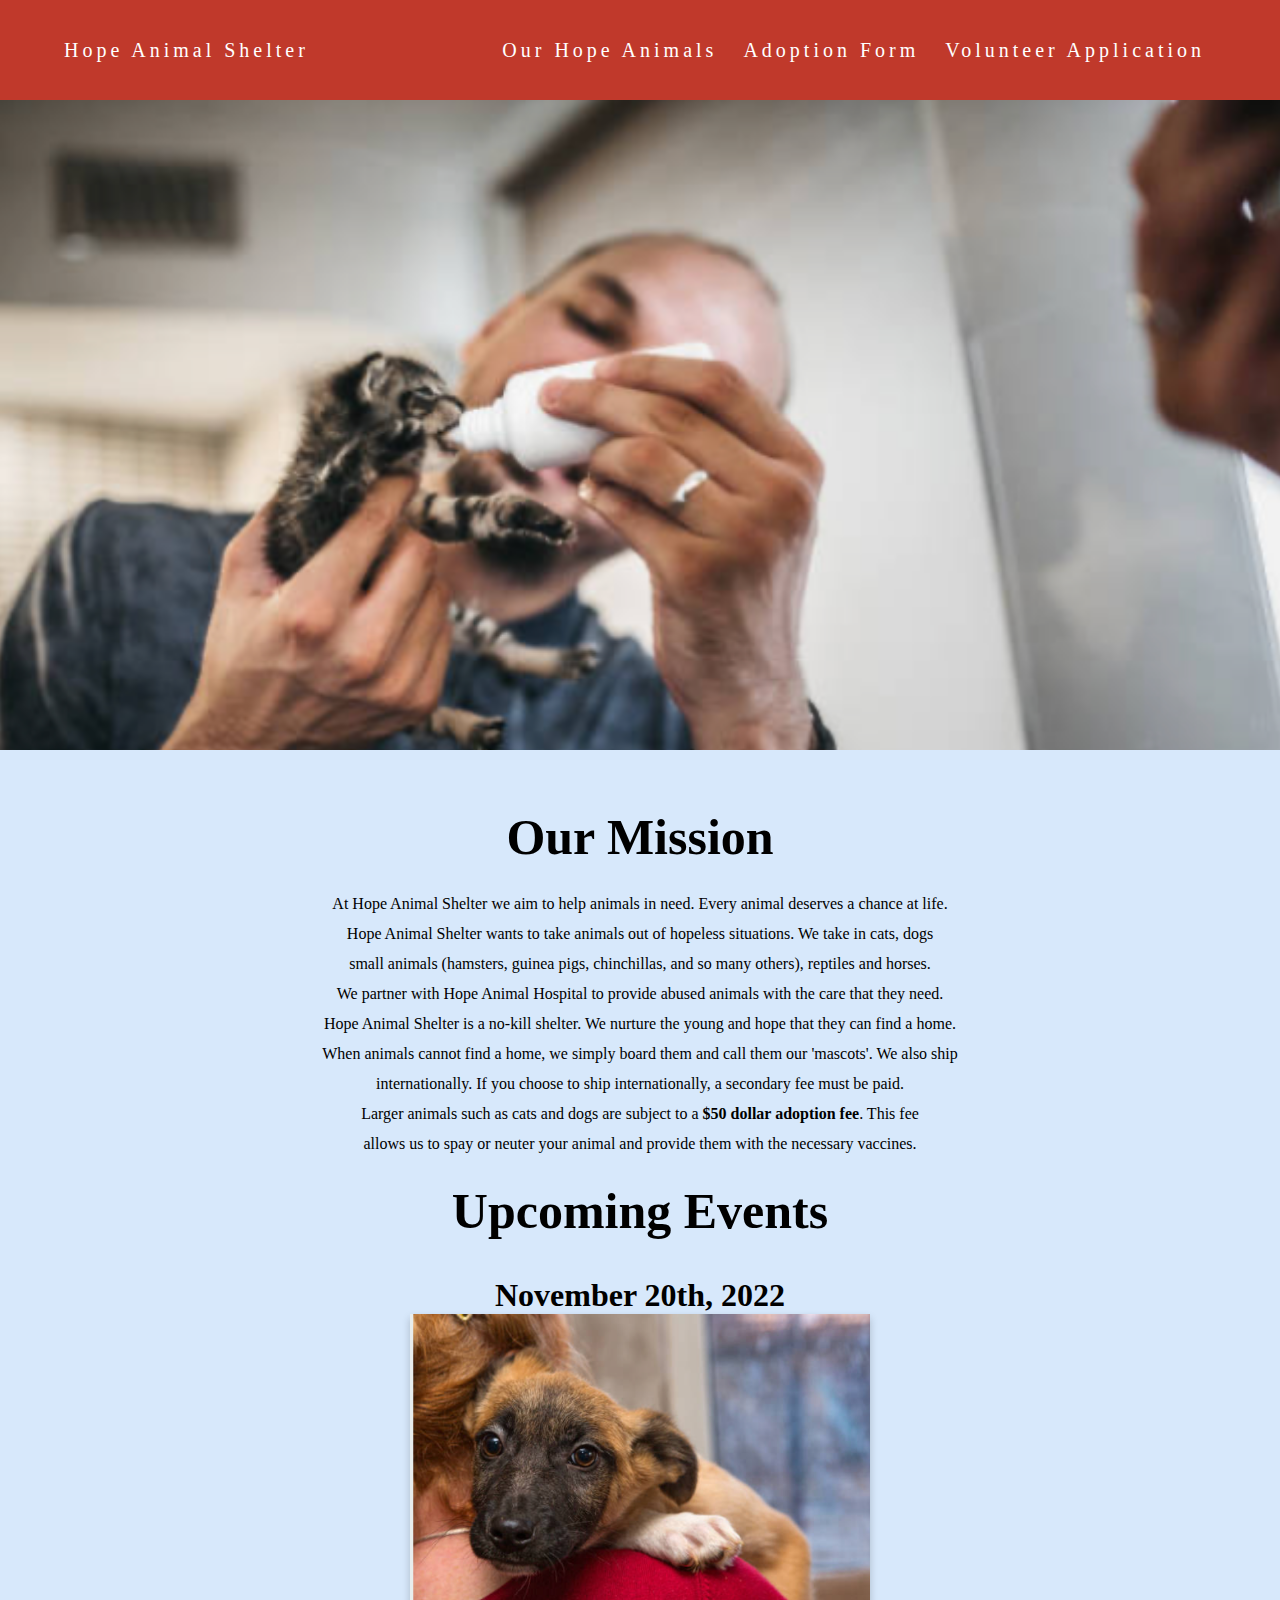
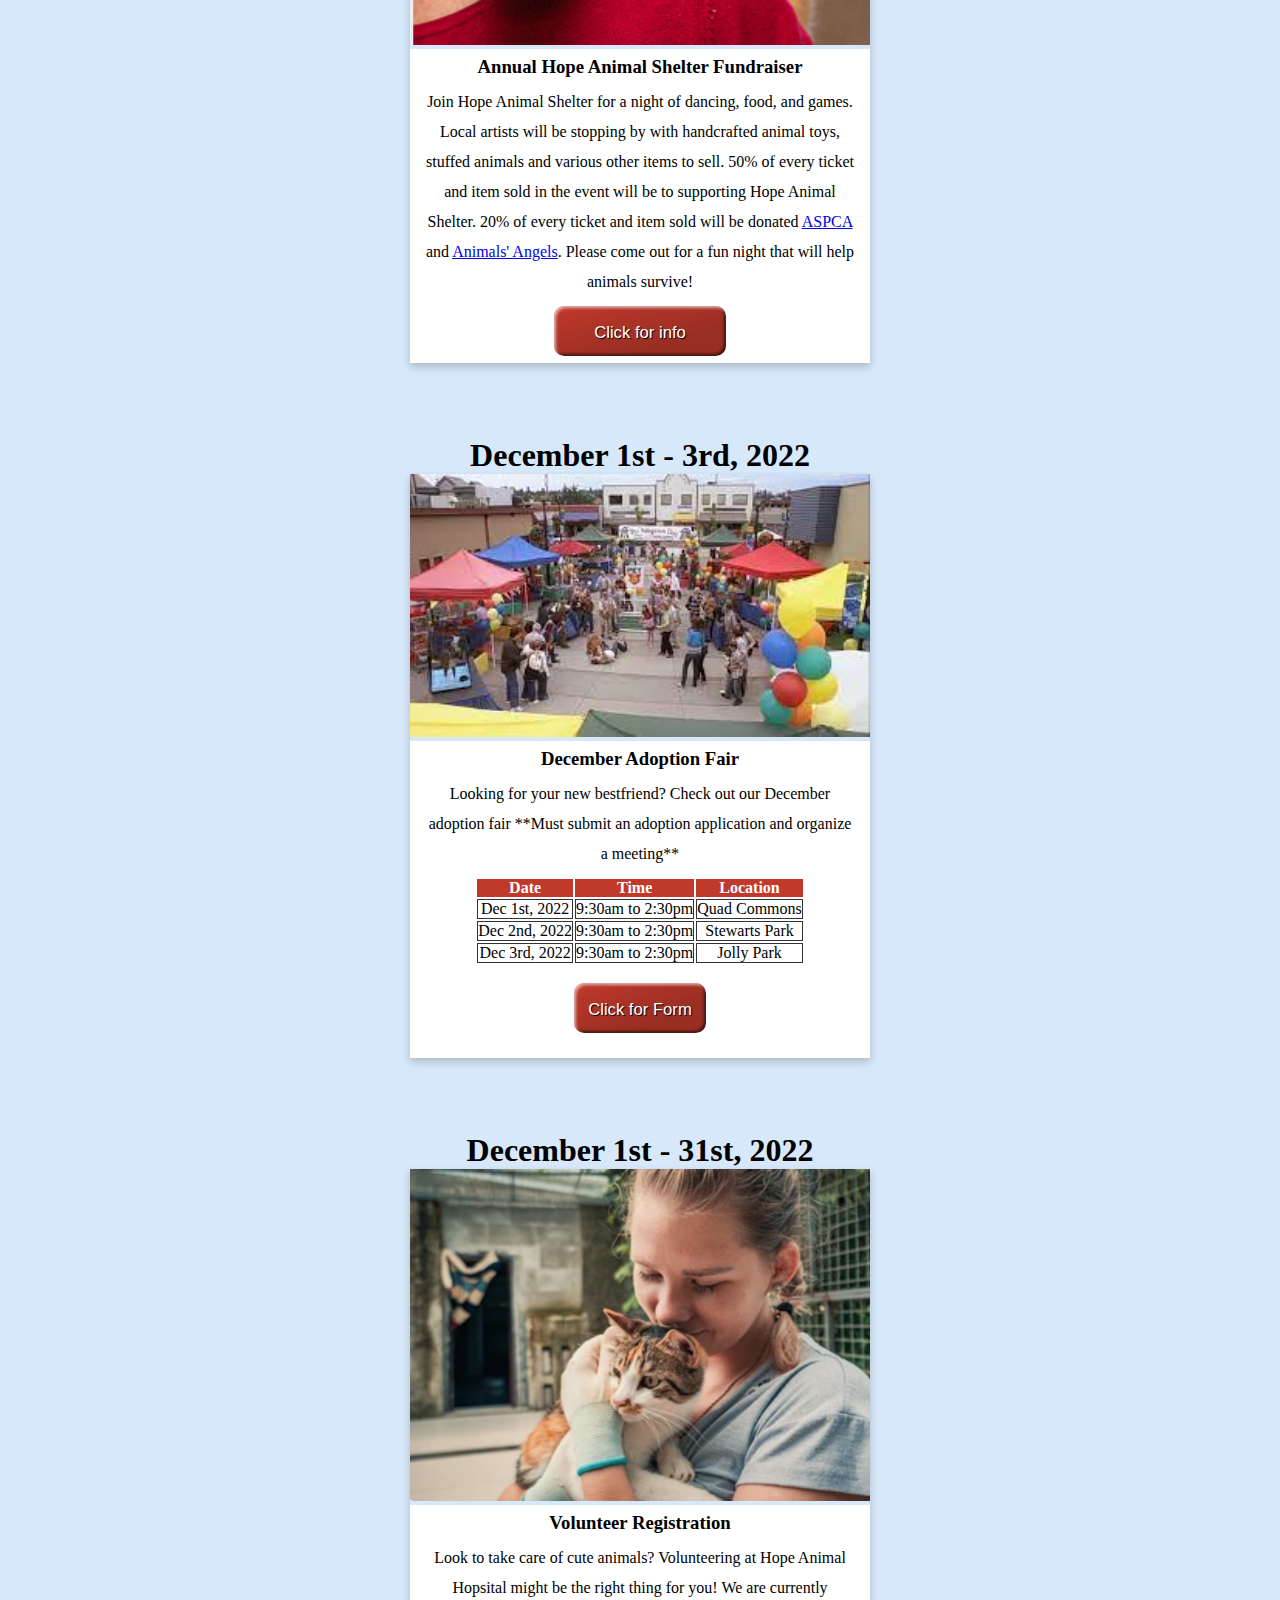
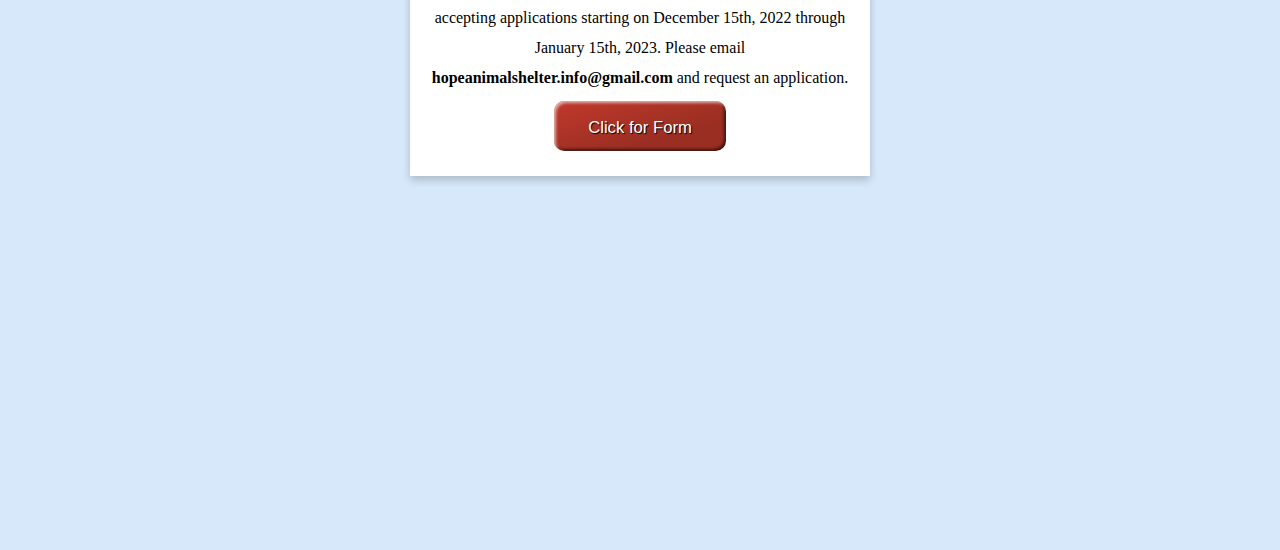
==== index.html @ fb936e1f "path fixed" ====
<!DOCTYPE html>
 <html lang="en">
 <head>
    <meta charset="UTF-8">
    <meta http-equiv="X-UA-Compatible" content="IE=edge">
    <meta name="viewport" content="width=device-width, initial-scale=1.0">
    <title>Hope Animal Shelter</title>

    <style>
        * {
            margin: 0;
            padding: 0;
        }
        body {
            text-align: center;
        }
        .wrapper {
            width: 90%;
            margin: 0 auto
        }

        header {
            width: 100%;
            height: 100px;
            background-color: #c0392b;
            position: fixed;
        }
        .logo {
            width: 30%;
            float: left;
            text-align: left;
            line-height: 100px;
        }

        .logo a {
            text-decoration: none;
            font-size: 20px;
            font-family: 'Pacifico';
            color: white;
            letter-spacing: 4px;
        }

        nav {
            float: right;
            line-height: 100px;
        }

        nav a {
            text-decoration: none;
            font-family: 'Poppins';
            letter-spacing: 4px;
            font-size: 20px;
            color:white;
            padding: 36px 10px;
            margin: 0 1px;
            font-weight: 500;

        }

        nav a:hover {
            background-color: #d7e8fb;
            color: black;
            font-weight: 700;
        }

        .banner-area {
            position: fixed;
            background-image: url(/images/landphoto.png);
            background-size: cover;
            background-position: center center;
            top: 100px;
            height: 100vh;
            width: 100%
        }

        .banner-area:after {
            content: "";
            position:absolute;
            top:0;
            left:0;
            display: block;
            width:100%;
            height: 100%;
        }

        .banner-area h2 {
            padding-top: 8%;
            font-size: 80px;
            color: white; 
        }

        .content-area {
            width: 100%;
            height: 3000px;
            position: relative;
            background-color: #d7e8fb;
            top: 750px;
        }

        .content-area h2 {
            font-size: 40px;
            margin:0;
            padding-top: 30px;
            letter-spacing: 4px;
        }

        .content-area p {
            padding: 2% 0;
            line-height: 30px;
            text-align: center;
        }

        /* start of code*/
        .petimg{
            display: block;
            margin-left: auto;
            margin-right: auto;
            width: 300px;
            height: 250px;
        }

        .cent {
            display: inline-block;
            margin-left: auto;
            margin-right: auto;
            
        }
        .styled {
            display: block;
            margin-left: auto;
            margin-right: auto;
            width: 40%;
            border: 0;
            line-height: 2.5;
            padding: 0 10px;
            font-size: 20px;
            text-align: center;
            color: white;
            text-shadow: 1px 1px 1px #000;
            border-radius: 10px;
            background-color: #c0392b;
            background-image: linear-gradient(to top left,
                                            rgba(0, 0, 0, .2),
                                            rgba(0, 0, 0, .2) 30%,
                                            rgba(0, 0, 0, 0));
            box-shadow: inset 2px 2px 3px rgba(255, 255, 255, .6),
                        inset -2px -2px 3px rgba(0, 0, 0, .6);
        }

        .styled:hover {
            background-color: #C42E1F;
        }

        .styled:active {
            box-shadow: inset -2px -2px 3px rgba(255, 255, 255, .6),
                        inset 2px 2px 3px rgba(0, 0, 0, .6);
        }

        .table {
            margin-left: auto;
            margin-right: auto;
        }
        

        td {
            border: 1px solid #333;
        }

        thead,
        tfoot {
            background-color: #c0392b;
            color: white;
        }

        .card {
            margin: 0 auto;
            padding: 0;
            box-sizing: border-box;
            box-shadow: 0 4px 8px 0 rgba(0,0,0,0.2);
            transition: 0.3s;
            width: 40%;
        }

        .card:hover {
            box-shadow: 0 8px 16px 0 rgba(8, 6, 6, 0.2);
        }

        .container {
            background-color: white;
            padding: 7px 16px;
            text-align: center;
        }

        /*Social Media Buttons*/
        .fa {
            padding: 10px;
            font-size: 100px;
            width: 15px;
            text-align: center;
            text-decoration: none;
            margin: 5px 2px;
            border-radius: 50%;
        }
  
        .fa:hover {
            opacity: 0.7;
        }

        .fa-youtube {
            background: #bb0000;
            color: white;
            justify-content: center;

        }
  
        .fa-instagram {
            background: #07144E;
            color: white;
            justify-content: center;
        }

        .social {
            display: flex;
            justify-content: center;
            align-items: center;
            padding-top: 10px;
        }


    </style>
 </head>
 <body>

    <div class="box-area">
        <header>
            <div class="wrapper">
                <div class="logo">
                    <a href="index.html">Hope Animal Shelter</a>
                </div>

                <nav>
                    <a href="ourhopeanimals.html">Our Hope Animals</a>
                    <a href="adoptionform.html">Adoption Form</a>
                    <a href="volunteerform.html">Volunteer Application</a>
                </nav>
            </div>
        </header>

        <div class="banner-area">
            
        </div>

        <div class="content-area">
            <div class="wrapper">

                <h1 style ="font-size: 50px"><br>Our Mission<br></h1>

                <p stype="font-size: 20px;">
                    At Hope Animal Shelter we aim to help animals in need. Every animal deserves a chance at life.<br>
                    Hope Animal Shelter wants to take animals out of hopeless situations. We take in cats, dogs<br>
                    small animals (hamsters, guinea pigs, chinchillas, and so many others), reptiles and horses.<br>
                    We partner with Hope Animal Hospital to provide abused animals with the care that they need.<br>
                    Hope Animal Shelter is a no-kill shelter. We nurture the young and hope that they can find a home.<br>
                    When animals cannot find a home, we simply board them and call them our 'mascots'. We also ship<br>
                    internationally. If you choose to ship internationally, a secondary fee must be paid. <br>
                    Larger animals such as cats and dogs are subject to a <strong>$50 dollar adoption fee</strong>. This fee<br>
                    allows us to spay or neuter your animal and provide them with the necessary vaccines.
                </p>


                <h1 style ="font-size: 50px">Upcoming Events<br></h1>

                <h1><br>November 20th, 2022<br></h1>
                <div class="card">
                  <img src="/images/pup.png" alt="Avatar" style="width:100%">
                  <div class="container">
                      <h3><b></b>Annual Hope Animal Shelter Fundraiser</h3> 
                      <p>Join Hope Animal Shelter for a night of dancing, food, and games.
                          Local artists will be stopping by with handcrafted animal toys, stuffed animals
                          and various other items to sell. 50% of every ticket and item sold in the event will be
                          to supporting Hope Animal Shelter. 20% of every ticket and item sold will be donated
                          <a href="https://secure.as
                          pca.org/donate/ps-gn-202210-p2?ms=MP_PMK_Googlebrand&initialms=MP_PMK_Googlebrand&pcode=WPSN7GO2PK01&lpcode=WPSN7GO1PK01&test&ds_rl=1066
                          461&gclid=Cj0KCQiAmaibBhCAARIsAKUlaKR1kURF4LCbc-
                          Se1j3K0E6WzIFKwI7cqwzGl6MGJKe2PQlrR5-op_caAubUEALw_wcB&gcls
                          rc=aw.ds">ASPCA</a> and <a href="https://support.animalsangels.org/sem?utm_source=gpanimalcrueltygeneral&utm_medium=cpc&utm_campaign=SEMCruelty&gclid=Cj0KCQiA37KbBhDgARIsAIzce14CQo0-yrj_
                          sm2sI2rQrvWvebouP53JEXiNJ3sa215b7kjPr_
                          Y-GLIaArzbEALw_wcB">Animals' Angels</a>. Please come out for a fun
                          night that will help animals survive!</p> 
                      
                          <button class="favorite styled" type="button" onclick="document.location='fundraiser.html'"><small>Click for info</small></button>
                  </div>
                </div>
              
                <h1><br><br>December 1st - 3rd, 2022</h1>
                <div class="card">
                  <img src="/images/DecAdoptFair.jpg" alt="Avatar" style="width:100%">
                  <div class="container">
                      <h3><b></b>December Adoption Fair</h3> 
                      <p>Looking for your new bestfriend? Check out our December adoption fair
                          **Must submit an adoption application and organize a meeting**</p> 
                          
                          <div class="cent">
                              <table>
                                  <thead>
                                      <tr>
                                          <th colspan="1">Date</th>
                                          <th colspan="1">Time</th>
                                          <th colspan="1">Location</th>
                                      </tr>
                                  </thead>
                                  <tbody>
                                      <tr>
                                          <td>Dec 1st, 2022</td>
                                          <td>9:30am to 2:30pm</td>
                                          <td>Quad Commons</td>
                                          
                                      </tr>
                                      <tr>
                                          <td>Dec 2nd, 2022</td>
                                          <td>9:30am to 2:30pm</td>
                                          <td>Stewarts Park</td>
                                      </tr>
                                      <tr>
                                          <td>Dec 3rd, 2022</td>
                                          <td>9:30am to 2:30pm</td>
                                          <td>Jolly Park</td>
                                      </tr>
                                  </tbody>
                              </table>
                              <br>
                              <button class="favorite styled" type="button" onclick="document.location='volunteerform.html'"><small>Click for Form</small></button>
                              <br>
                          </div>
                  </div>
                </div>
              
                <h1><br><br>December 1st - 31st, 2022</h1>
                <div class="card">
                  <img src="/images/hold.png" alt="Avatar" style="width:100%">
                  <div class="container">
                      <h3><b></b>Volunteer Registration</h3> 
                      <p>Look to take care of cute animals? Volunteering at Hope Animal Hopsital
                          might be the right thing for you! We are currently accepting applications
                          starting on December 15th, 2022 through January 15th, 2023.
                          Please email <b>hopeanimalshelter.info@gmail.com</b> and request an application.</p> 
                          <button class="favorite styled" type="button" onclick="document.location='volunteerform.html'"><small>Click for Form</small></button>
                          <br>
                  </div>
                </div>
            </div>
        </div>
    </div>
    
 </body>
 </html>
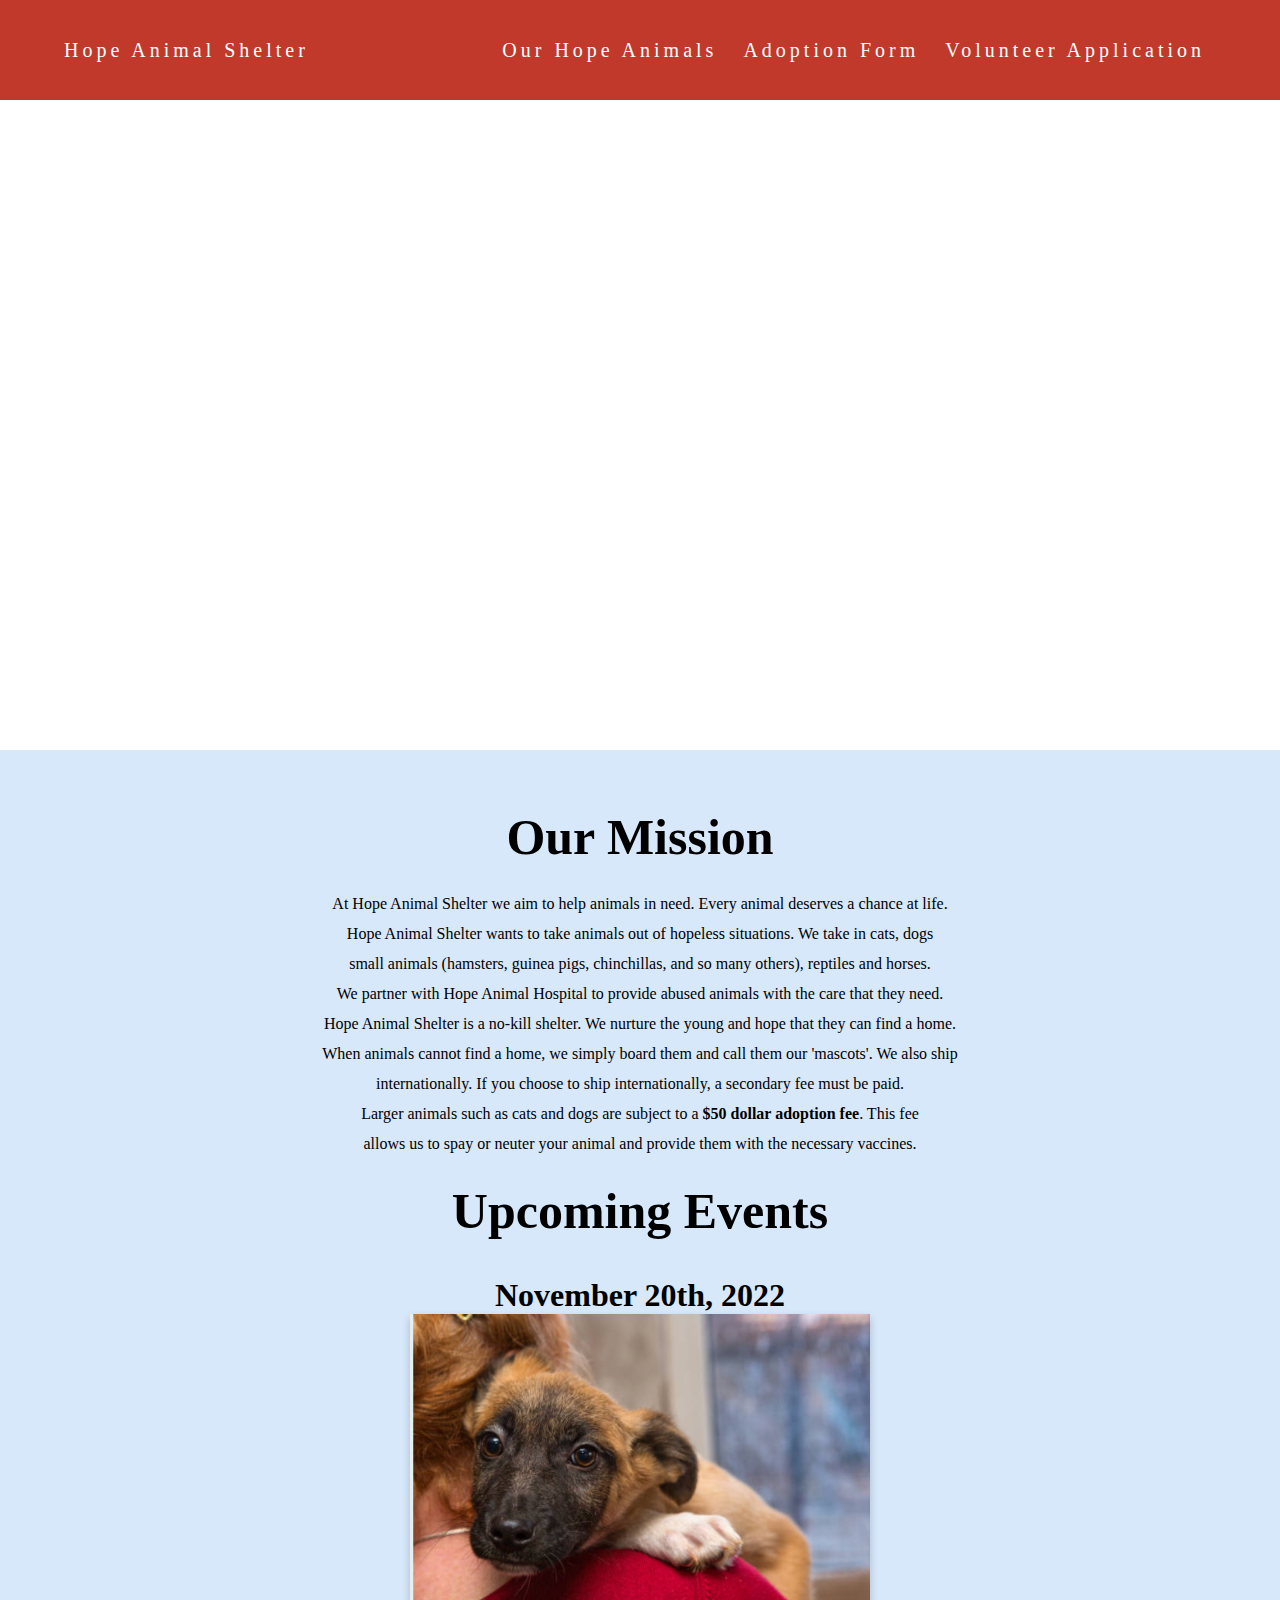
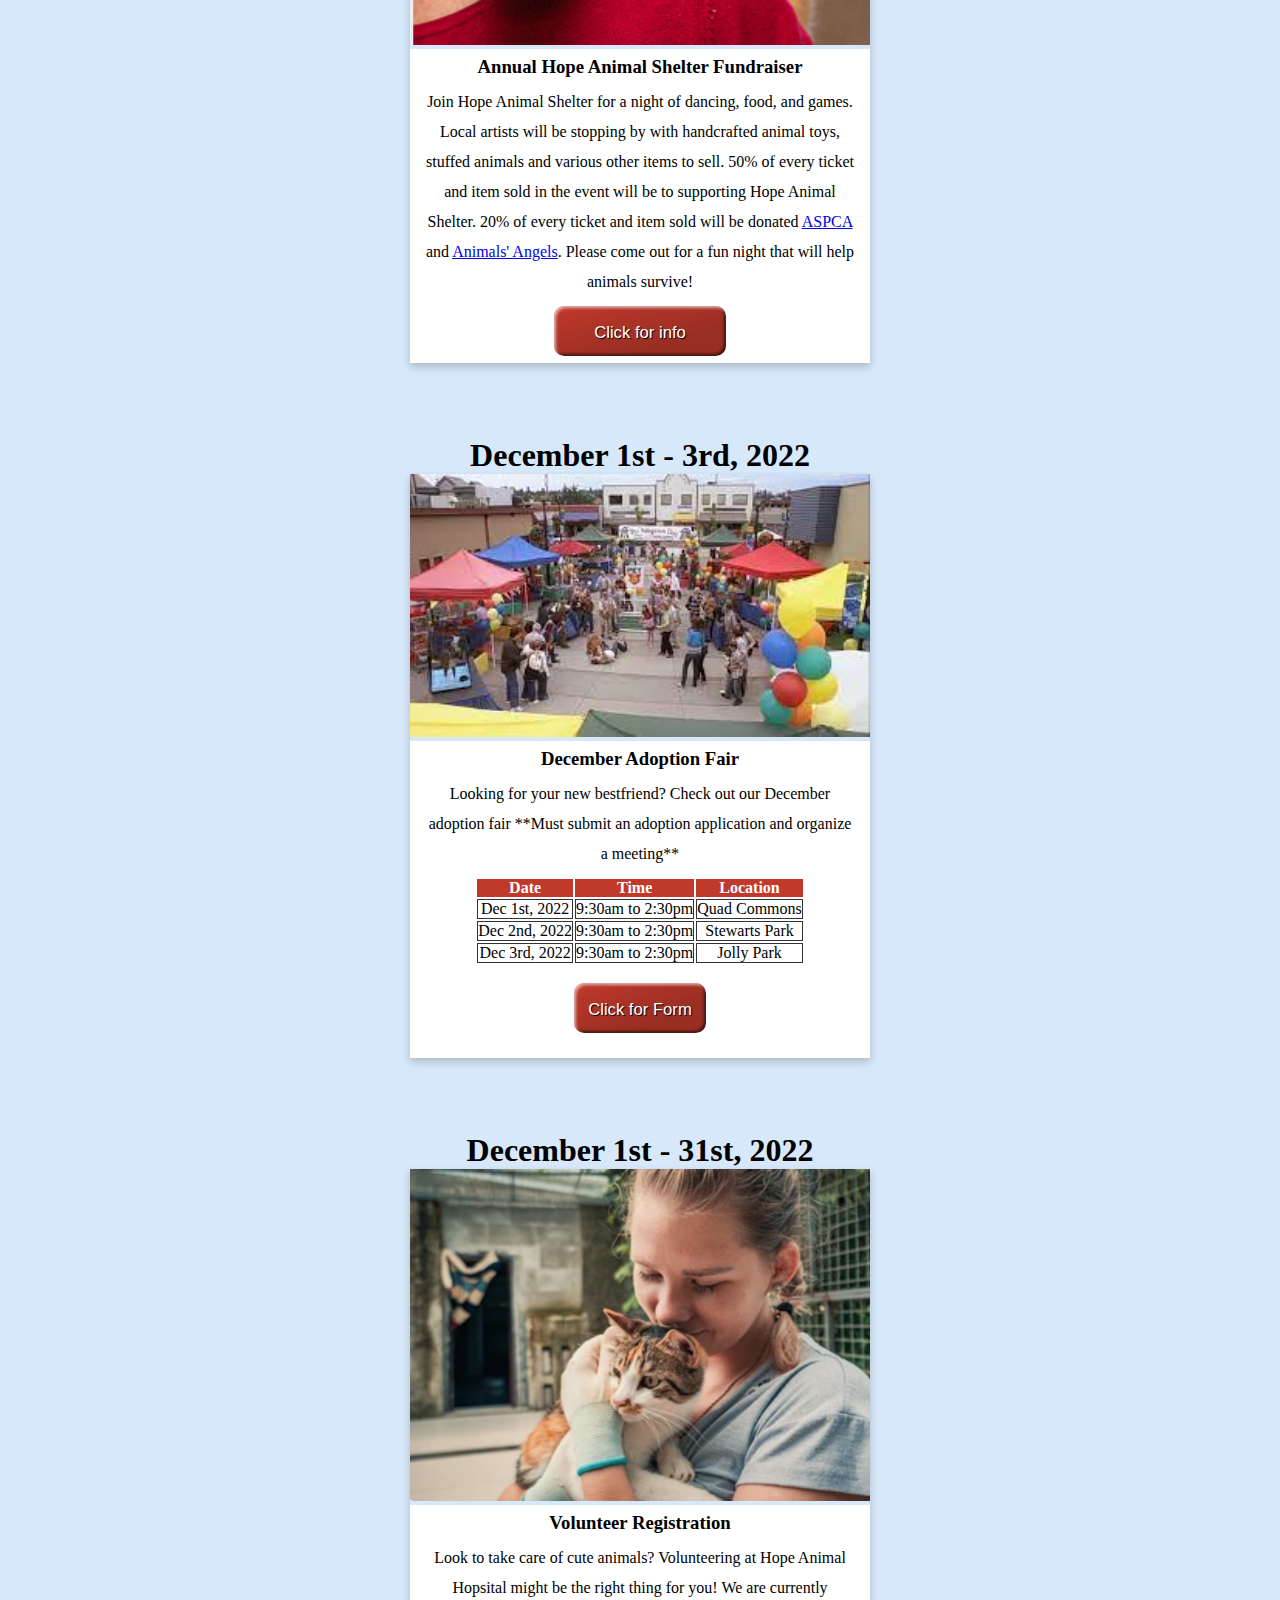
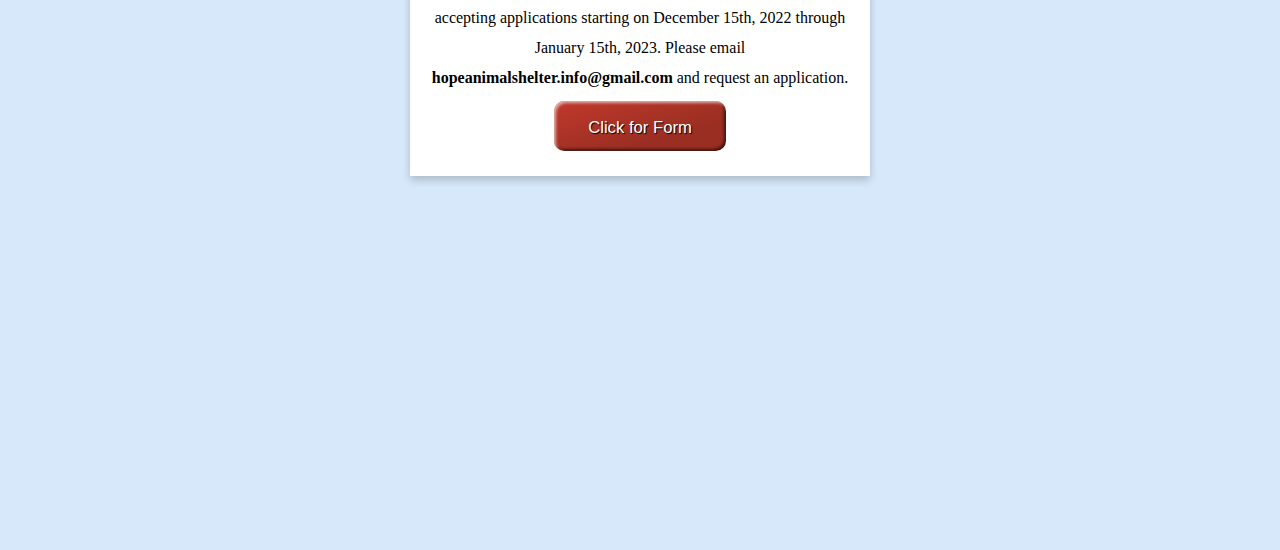
==== commit a76a5bf2: "wrong slash" ====
--- a/index.html
+++ b/index.html
@@ -65,7 +65,7 @@
 
         .banner-area {
             position: fixed;
-            background-image: url(/images/landphoto.png);
+            background-image: url(images\landphoto.png);
             background-size: cover;
             background-position: center center;
             top: 100px;
@@ -294,7 +294,7 @@
               
                 <h1><br><br>December 1st - 3rd, 2022</h1>
                 <div class="card">
-                  <img src="/images/DecAdoptFair.jpg" alt="Avatar" style="width:100%">
+                  <img src="images\DecAdoptFair.jpg" alt="Avatar" style="width:100%">
                   <div class="container">
                       <h3><b></b>December Adoption Fair</h3> 
                       <p>Looking for your new bestfriend? Check out our December adoption fair
@@ -337,7 +337,7 @@
               
                 <h1><br><br>December 1st - 31st, 2022</h1>
                 <div class="card">
-                  <img src="/images/hold.png" alt="Avatar" style="width:100%">
+                  <img src="images\hold.png" alt="Avatar" style="width:100%">
                   <div class="container">
                       <h3><b></b>Volunteer Registration</h3> 
                       <p>Look to take care of cute animals? Volunteering at Hope Animal Hopsital
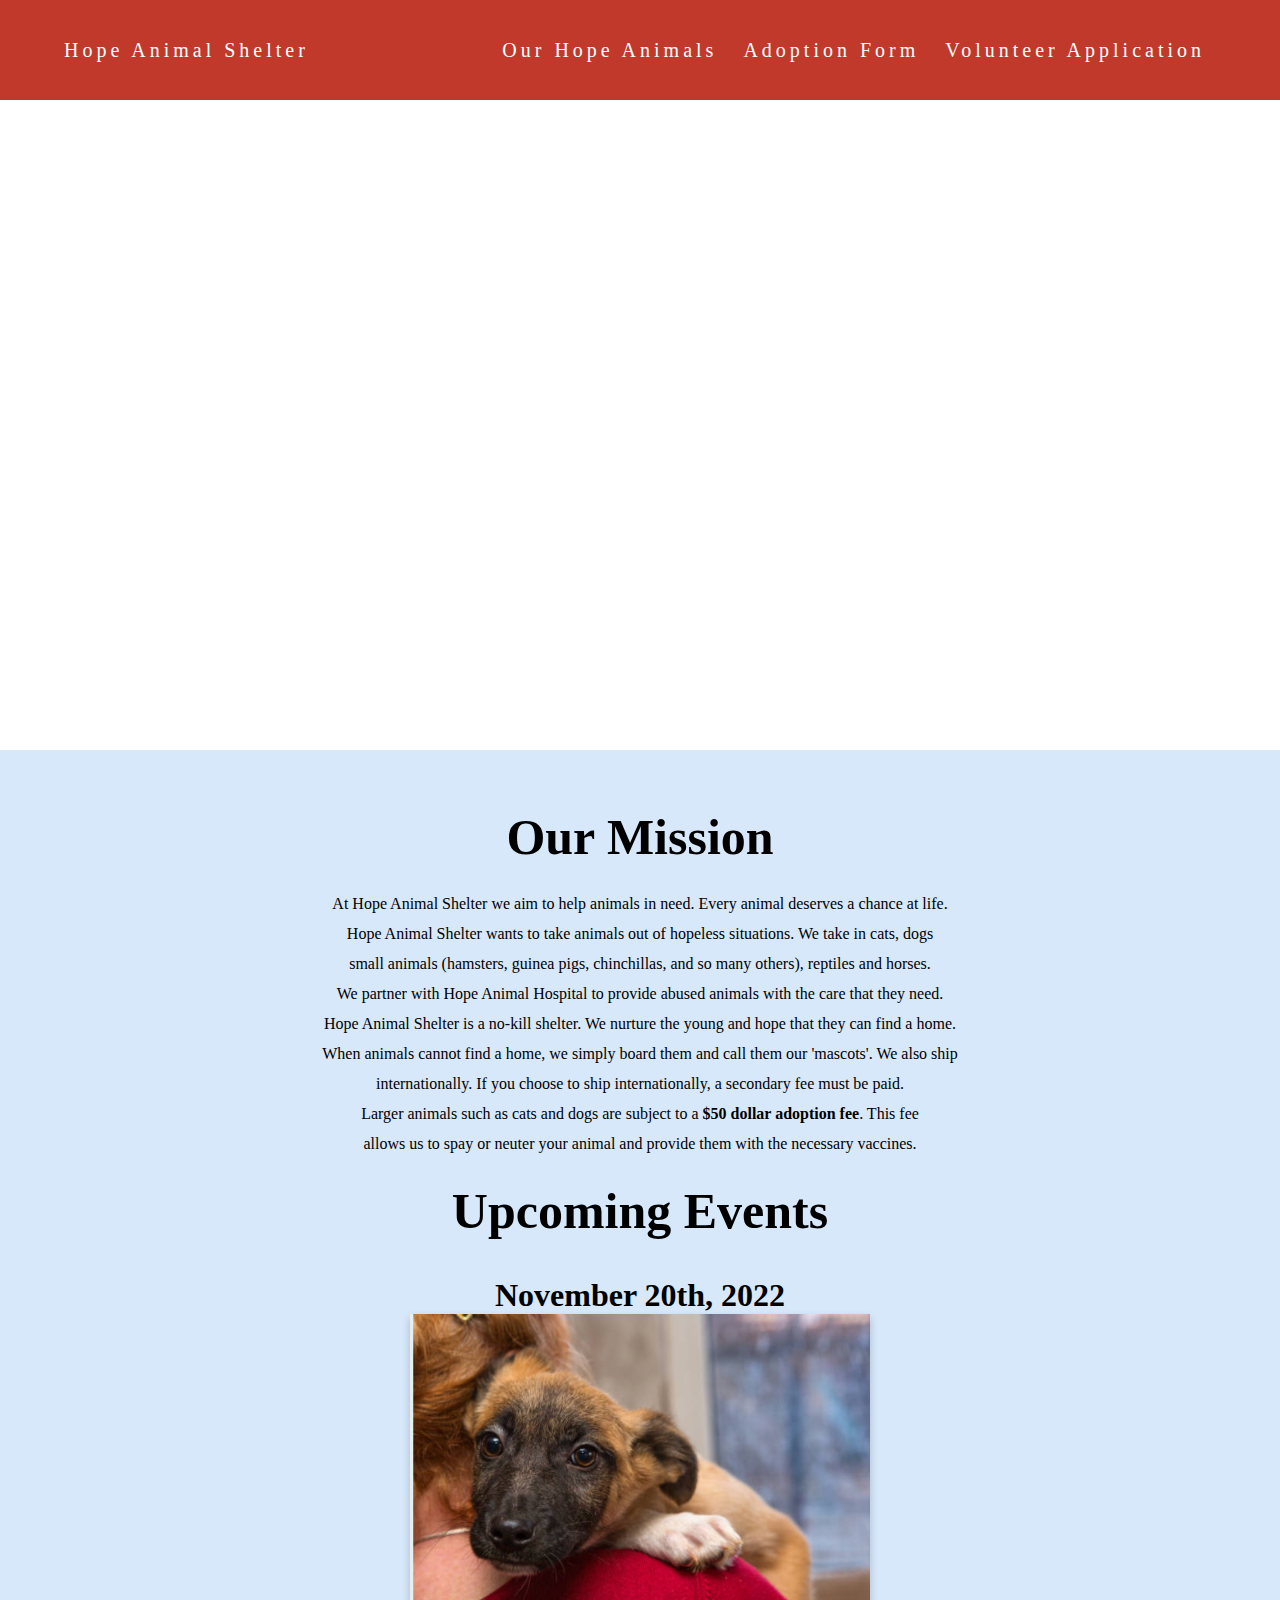
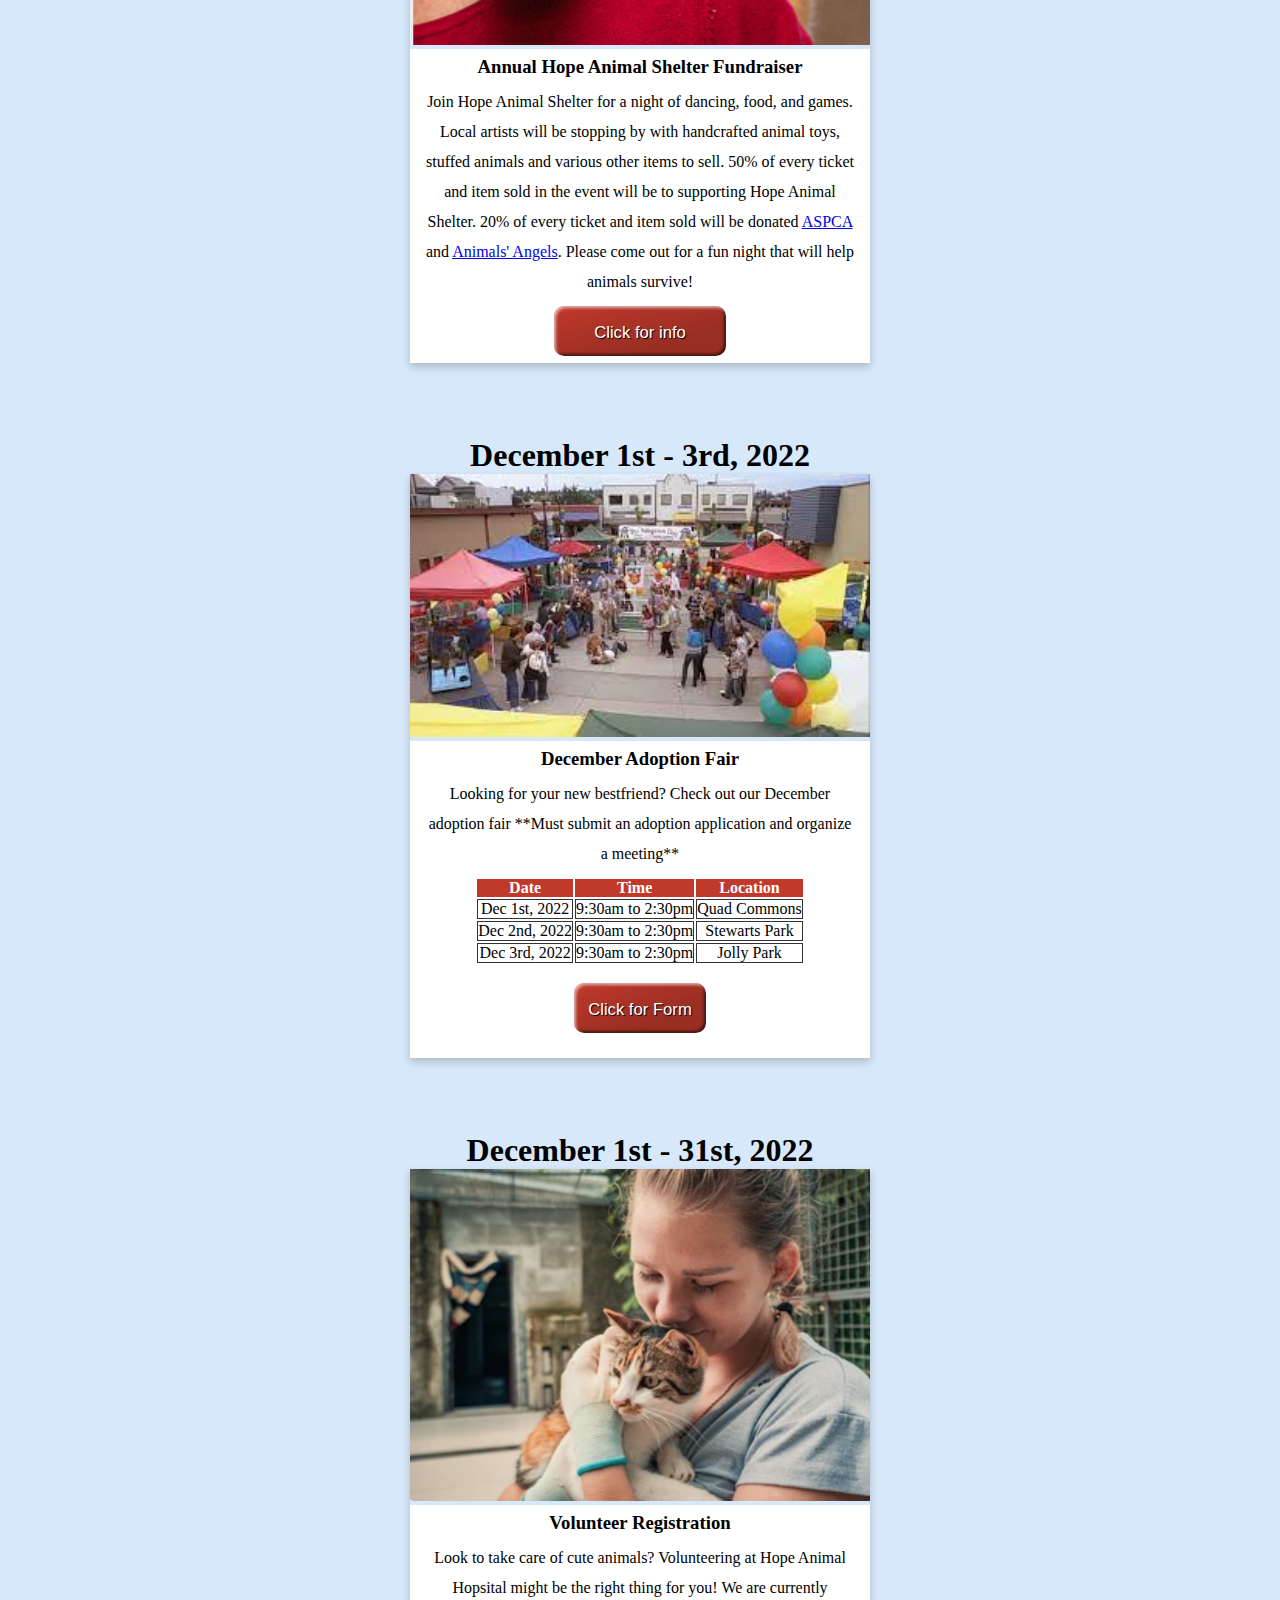
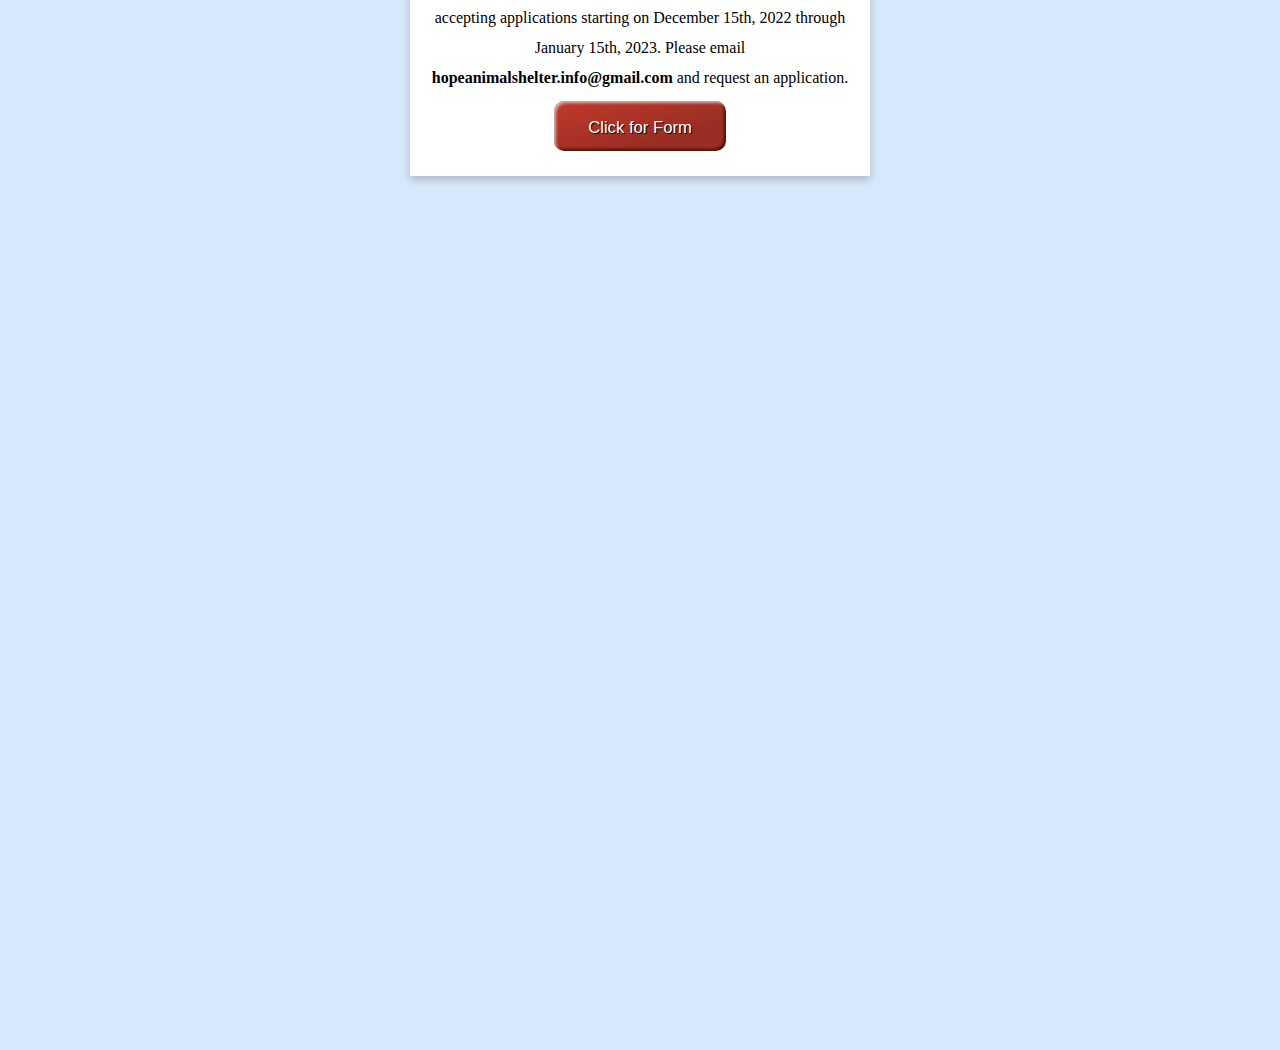
==== commit 9eb70f62: "slashes updated" ====
--- a/index.html
+++ b/index.html
@@ -65,7 +65,7 @@
 
         .banner-area {
             position: fixed;
-            background-image: url(images\landphoto.png);
+            background-image: url(\images\landphoto.png);
             background-size: cover;
             background-position: center center;
             top: 100px;
@@ -91,7 +91,7 @@
 
         .content-area {
             width: 100%;
-            height: 3000px;
+            height: 3500px;
             position: relative;
             background-color: #d7e8fb;
             top: 750px;
@@ -272,7 +272,7 @@
 
                 <h1><br>November 20th, 2022<br></h1>
                 <div class="card">
-                  <img src="/images/pup.png" alt="Avatar" style="width:100%">
+                  <img src="\images\pup.png" alt="Avatar" style="width:100%">
                   <div class="container">
                       <h3><b></b>Annual Hope Animal Shelter Fundraiser</h3> 
                       <p>Join Hope Animal Shelter for a night of dancing, food, and games.
@@ -294,7 +294,7 @@
               
                 <h1><br><br>December 1st - 3rd, 2022</h1>
                 <div class="card">
-                  <img src="images\DecAdoptFair.jpg" alt="Avatar" style="width:100%">
+                  <img src="\images\DecAdoptFair.jpg" alt="Avatar" style="width:100%">
                   <div class="container">
                       <h3><b></b>December Adoption Fair</h3> 
                       <p>Looking for your new bestfriend? Check out our December adoption fair
@@ -337,7 +337,7 @@
               
                 <h1><br><br>December 1st - 31st, 2022</h1>
                 <div class="card">
-                  <img src="images\hold.png" alt="Avatar" style="width:100%">
+                  <img src="\images\hold.png" alt="Avatar" style="width:100%">
                   <div class="container">
                       <h3><b></b>Volunteer Registration</h3> 
                       <p>Look to take care of cute animals? Volunteering at Hope Animal Hopsital
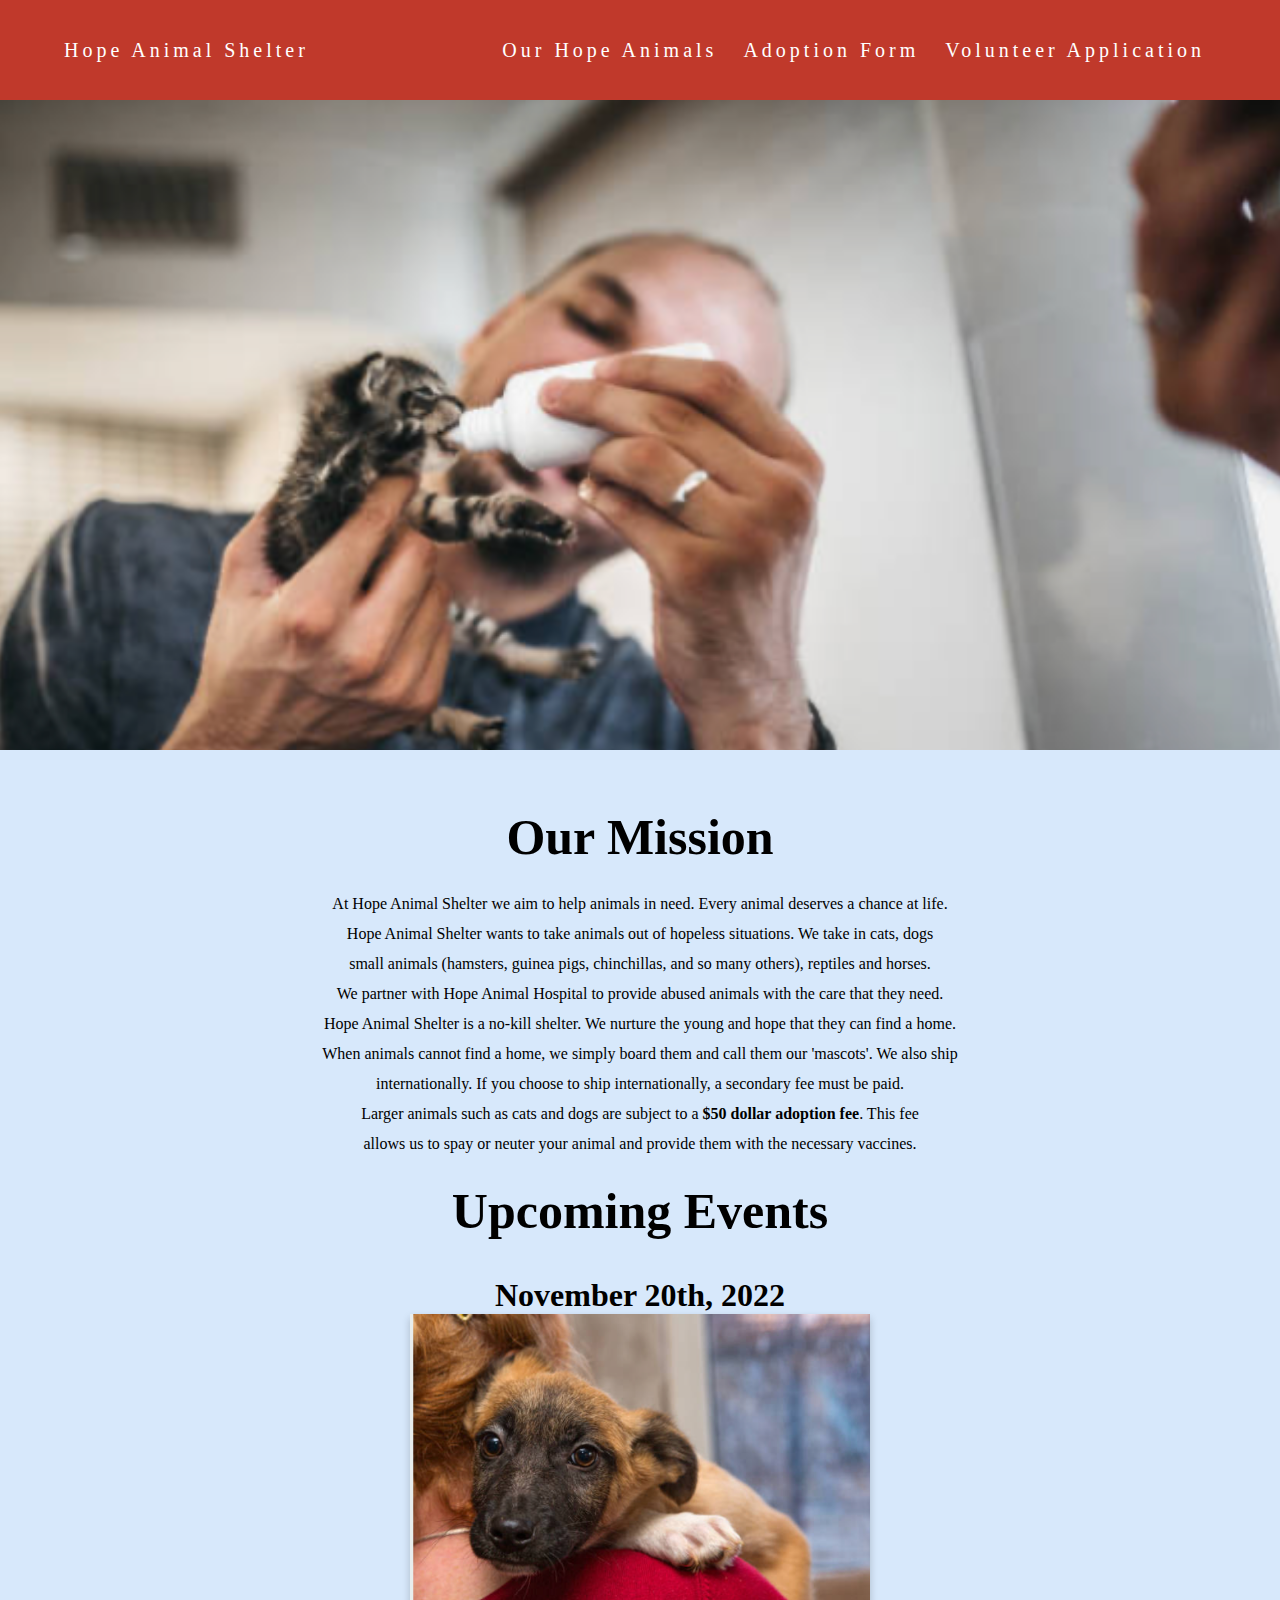
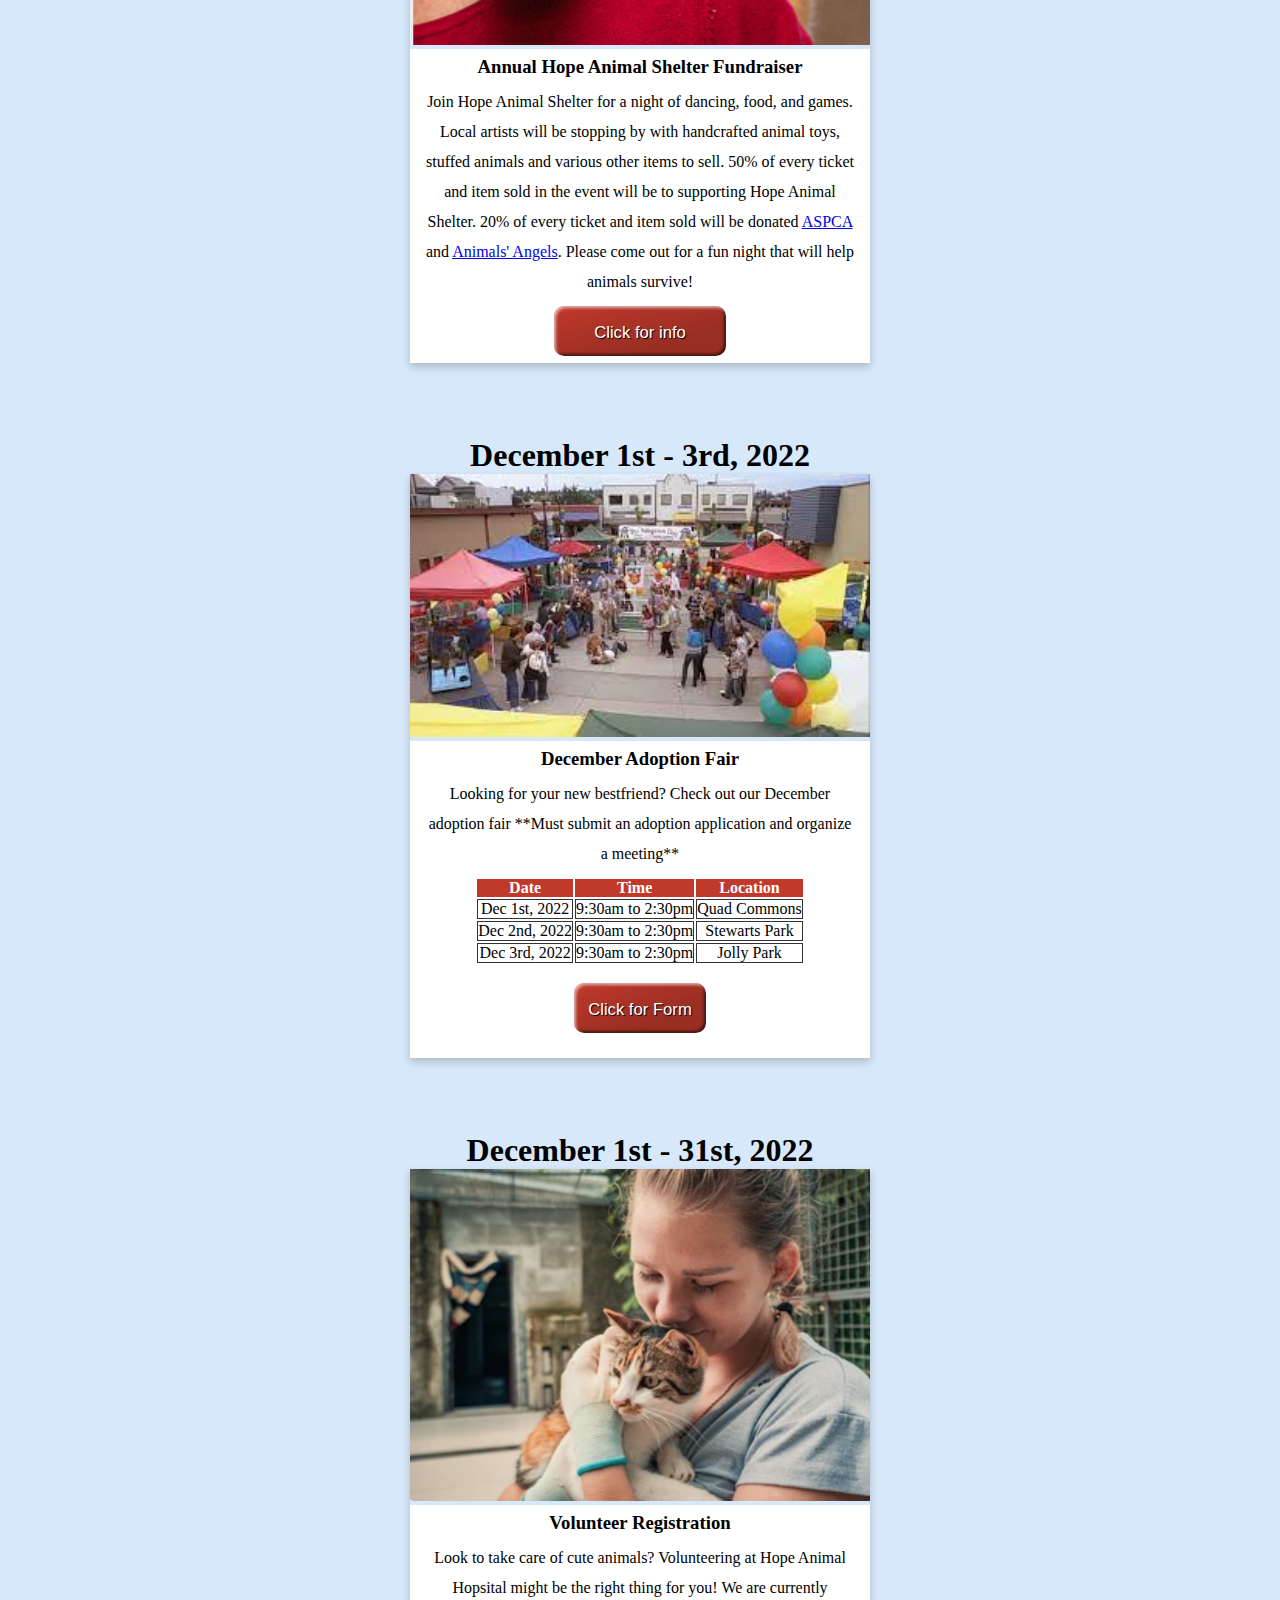
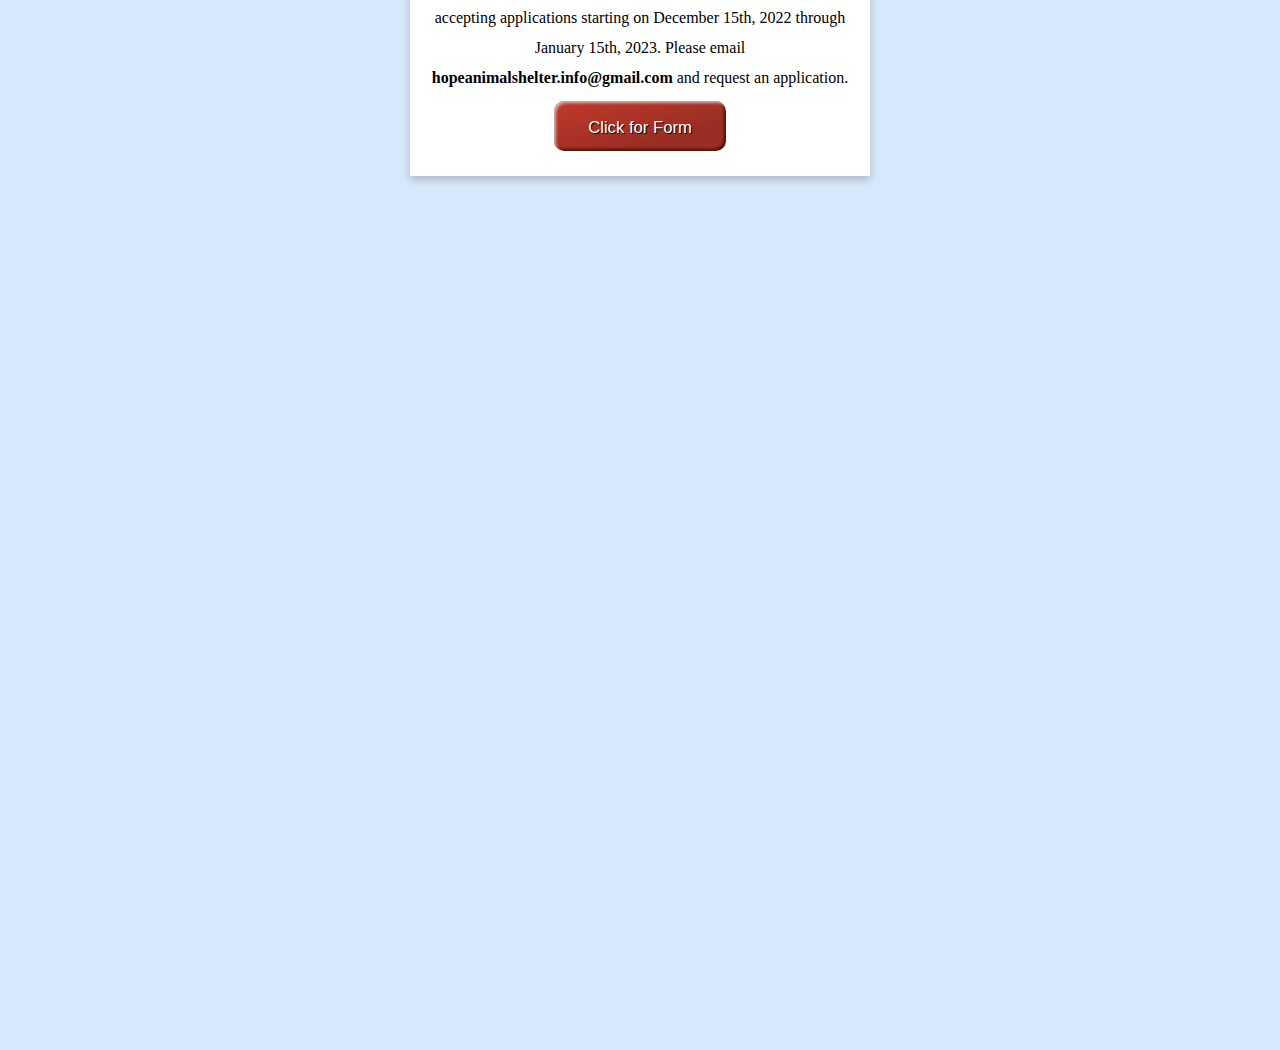
==== commit 8d5c9776: "Update index.html" ====
--- a/index.html
+++ b/index.html
@@ -65,7 +65,7 @@
 
         .banner-area {
             position: fixed;
-            background-image: url(\images\landphoto.png);
+            background-image: url(images/landphoto.png);
             background-size: cover;
             background-position: center center;
             top: 100px;
@@ -272,7 +272,7 @@
 
                 <h1><br>November 20th, 2022<br></h1>
                 <div class="card">
-                  <img src="\images\pup.png" alt="Avatar" style="width:100%">
+                  <img src="images\pup.png" alt="Avatar" style="width:100%">
                   <div class="container">
                       <h3><b></b>Annual Hope Animal Shelter Fundraiser</h3> 
                       <p>Join Hope Animal Shelter for a night of dancing, food, and games.
@@ -294,7 +294,7 @@
               
                 <h1><br><br>December 1st - 3rd, 2022</h1>
                 <div class="card">
-                  <img src="\images\DecAdoptFair.jpg" alt="Avatar" style="width:100%">
+                  <img src="images\DecAdoptFair.jpg" alt="Avatar" style="width:100%">
                   <div class="container">
                       <h3><b></b>December Adoption Fair</h3> 
                       <p>Looking for your new bestfriend? Check out our December adoption fair
@@ -337,7 +337,7 @@
               
                 <h1><br><br>December 1st - 31st, 2022</h1>
                 <div class="card">
-                  <img src="\images\hold.png" alt="Avatar" style="width:100%">
+                  <img src="images\hold.png" alt="Avatar" style="width:100%">
                   <div class="container">
                       <h3><b></b>Volunteer Registration</h3> 
                       <p>Look to take care of cute animals? Volunteering at Hope Animal Hopsital
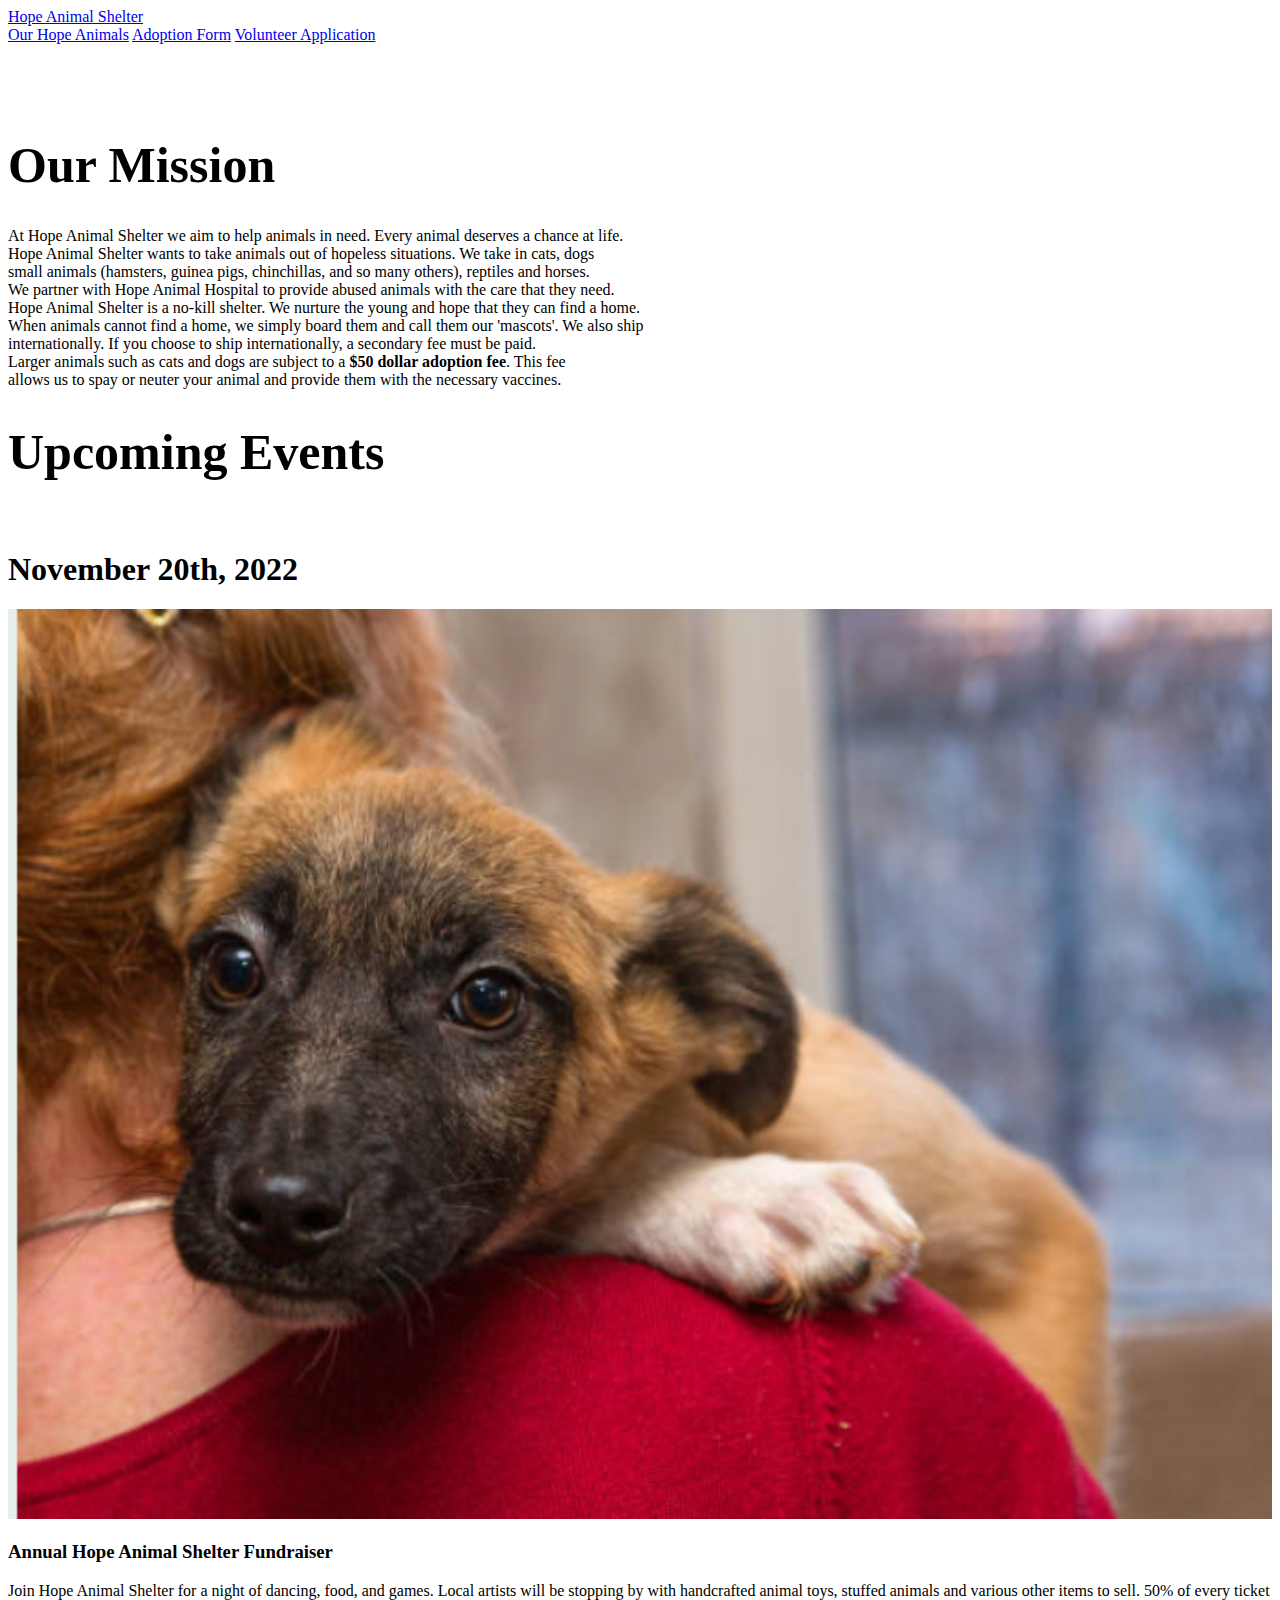
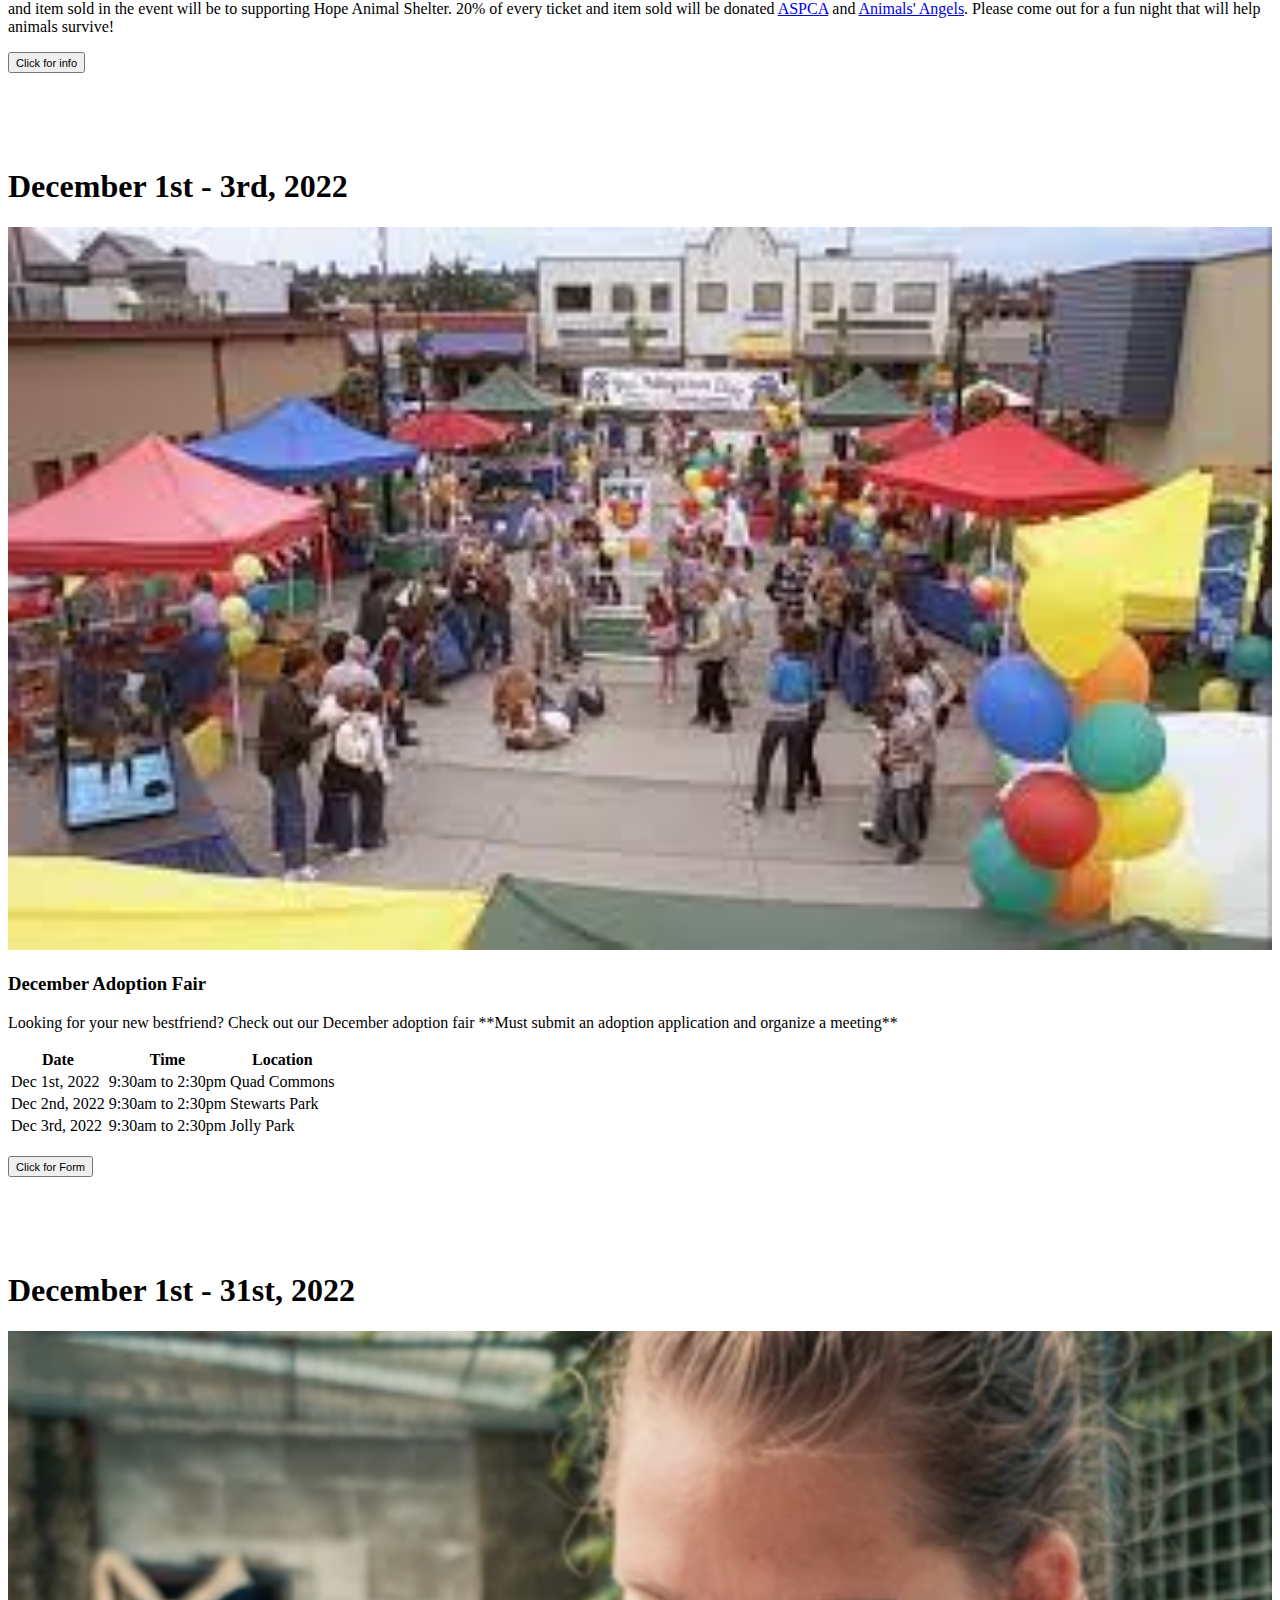
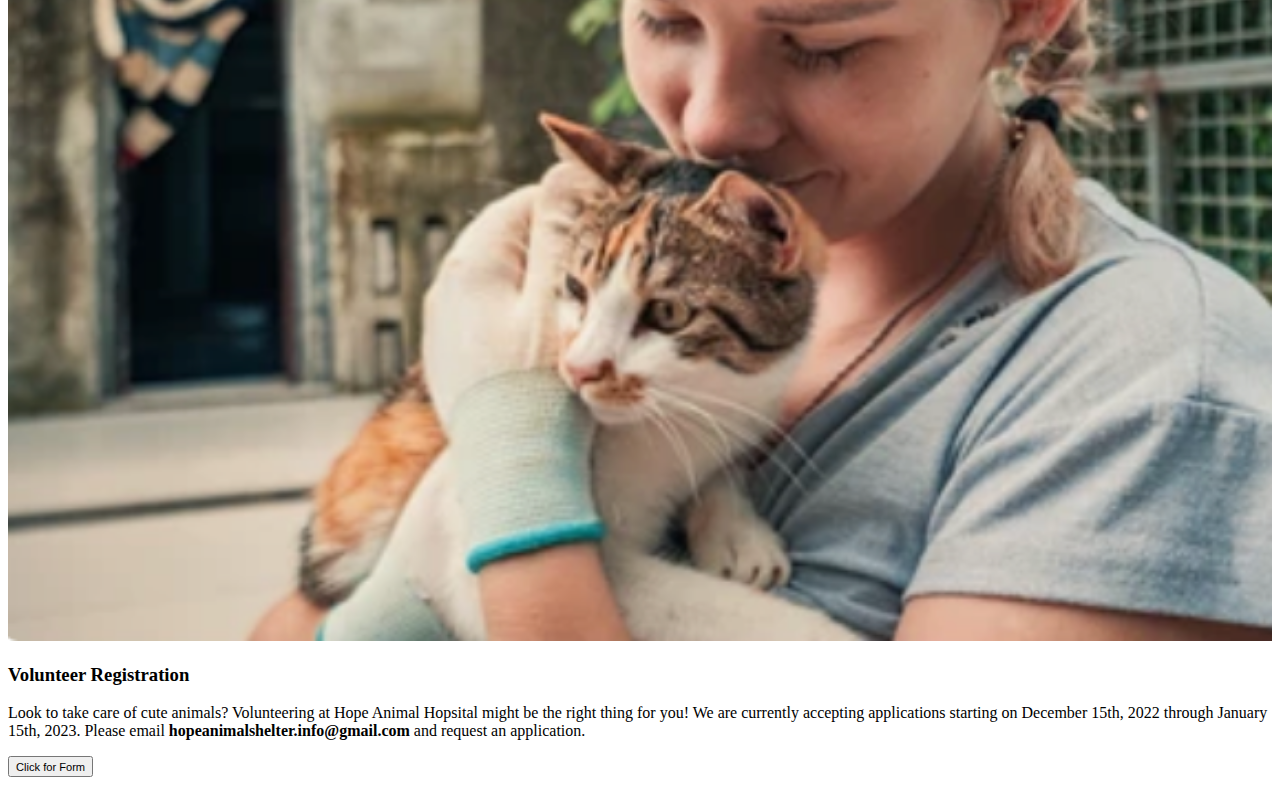
==== commit 92ae6833: "delete index.html css and move to index.css" ====
--- a/index.html
+++ b/index.html
@@ -5,229 +5,6 @@
     <meta http-equiv="X-UA-Compatible" content="IE=edge">
     <meta name="viewport" content="width=device-width, initial-scale=1.0">
     <title>Hope Animal Shelter</title>
-
-    <style>
-        * {
-            margin: 0;
-            padding: 0;
-        }
-        body {
-            text-align: center;
-        }
-        .wrapper {
-            width: 90%;
-            margin: 0 auto
-        }
-
-        header {
-            width: 100%;
-            height: 100px;
-            background-color: #c0392b;
-            position: fixed;
-        }
-        .logo {
-            width: 30%;
-            float: left;
-            text-align: left;
-            line-height: 100px;
-        }
-
-        .logo a {
-            text-decoration: none;
-            font-size: 20px;
-            font-family: 'Pacifico';
-            color: white;
-            letter-spacing: 4px;
-        }
-
-        nav {
-            float: right;
-            line-height: 100px;
-        }
-
-        nav a {
-            text-decoration: none;
-            font-family: 'Poppins';
-            letter-spacing: 4px;
-            font-size: 20px;
-            color:white;
-            padding: 36px 10px;
-            margin: 0 1px;
-            font-weight: 500;
-
-        }
-
-        nav a:hover {
-            background-color: #d7e8fb;
-            color: black;
-            font-weight: 700;
-        }
-
-        .banner-area {
-            position: fixed;
-            background-image: url(images/landphoto.png);
-            background-size: cover;
-            background-position: center center;
-            top: 100px;
-            height: 100vh;
-            width: 100%
-        }
-
-        .banner-area:after {
-            content: "";
-            position:absolute;
-            top:0;
-            left:0;
-            display: block;
-            width:100%;
-            height: 100%;
-        }
-
-        .banner-area h2 {
-            padding-top: 8%;
-            font-size: 80px;
-            color: white; 
-        }
-
-        .content-area {
-            width: 100%;
-            height: 3500px;
-            position: relative;
-            background-color: #d7e8fb;
-            top: 750px;
-        }
-
-        .content-area h2 {
-            font-size: 40px;
-            margin:0;
-            padding-top: 30px;
-            letter-spacing: 4px;
-        }
-
-        .content-area p {
-            padding: 2% 0;
-            line-height: 30px;
-            text-align: center;
-        }
-
-        /* start of code*/
-        .petimg{
-            display: block;
-            margin-left: auto;
-            margin-right: auto;
-            width: 300px;
-            height: 250px;
-        }
-
-        .cent {
-            display: inline-block;
-            margin-left: auto;
-            margin-right: auto;
-            
-        }
-        .styled {
-            display: block;
-            margin-left: auto;
-            margin-right: auto;
-            width: 40%;
-            border: 0;
-            line-height: 2.5;
-            padding: 0 10px;
-            font-size: 20px;
-            text-align: center;
-            color: white;
-            text-shadow: 1px 1px 1px #000;
-            border-radius: 10px;
-            background-color: #c0392b;
-            background-image: linear-gradient(to top left,
-                                            rgba(0, 0, 0, .2),
-                                            rgba(0, 0, 0, .2) 30%,
-                                            rgba(0, 0, 0, 0));
-            box-shadow: inset 2px 2px 3px rgba(255, 255, 255, .6),
-                        inset -2px -2px 3px rgba(0, 0, 0, .6);
-        }
-
-        .styled:hover {
-            background-color: #C42E1F;
-        }
-
-        .styled:active {
-            box-shadow: inset -2px -2px 3px rgba(255, 255, 255, .6),
-                        inset 2px 2px 3px rgba(0, 0, 0, .6);
-        }
-
-        .table {
-            margin-left: auto;
-            margin-right: auto;
-        }
-        
-
-        td {
-            border: 1px solid #333;
-        }
-
-        thead,
-        tfoot {
-            background-color: #c0392b;
-            color: white;
-        }
-
-        .card {
-            margin: 0 auto;
-            padding: 0;
-            box-sizing: border-box;
-            box-shadow: 0 4px 8px 0 rgba(0,0,0,0.2);
-            transition: 0.3s;
-            width: 40%;
-        }
-
-        .card:hover {
-            box-shadow: 0 8px 16px 0 rgba(8, 6, 6, 0.2);
-        }
-
-        .container {
-            background-color: white;
-            padding: 7px 16px;
-            text-align: center;
-        }
-
-        /*Social Media Buttons*/
-        .fa {
-            padding: 10px;
-            font-size: 100px;
-            width: 15px;
-            text-align: center;
-            text-decoration: none;
-            margin: 5px 2px;
-            border-radius: 50%;
-        }
-  
-        .fa:hover {
-            opacity: 0.7;
-        }
-
-        .fa-youtube {
-            background: #bb0000;
-            color: white;
-            justify-content: center;
-
-        }
-  
-        .fa-instagram {
-            background: #07144E;
-            color: white;
-            justify-content: center;
-        }
-
-        .social {
-            display: flex;
-            justify-content: center;
-            align-items: center;
-            padding-top: 10px;
-        }
-
-
-    </style>
  </head>
  <body>
 
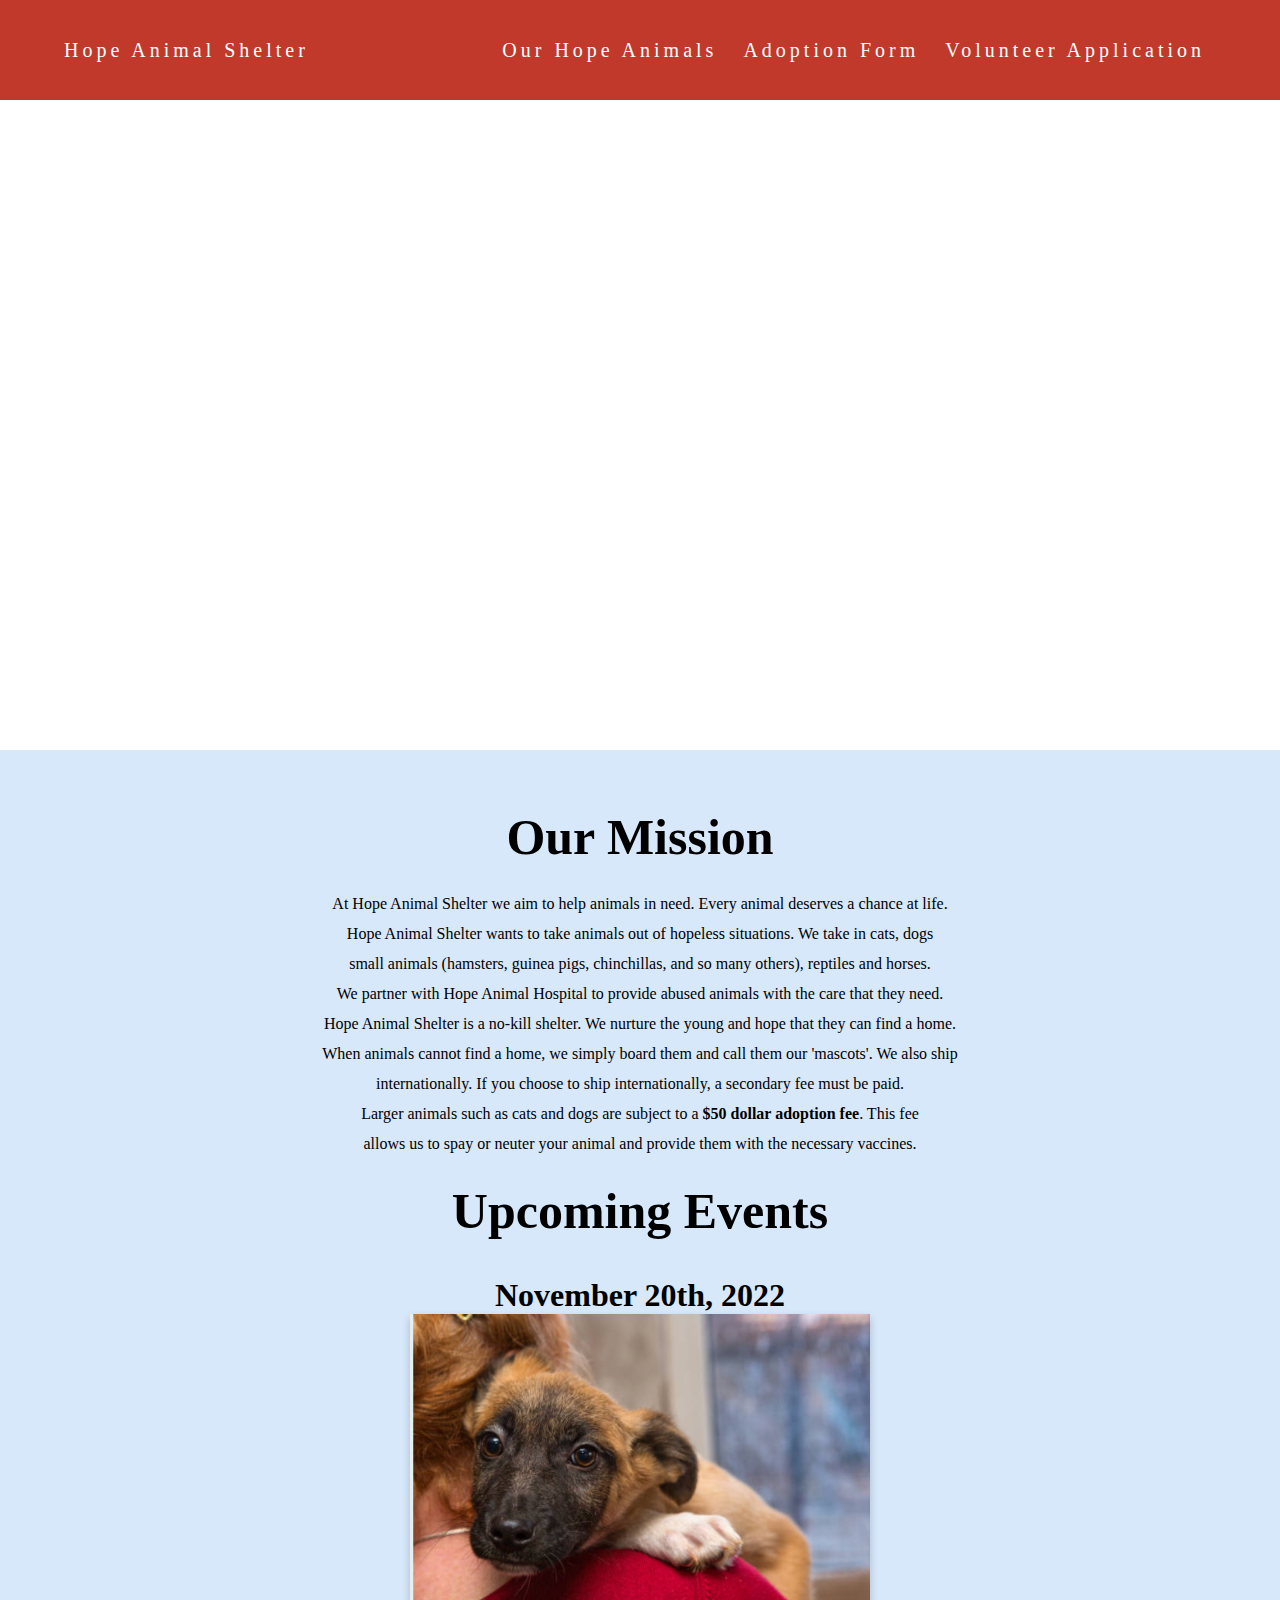
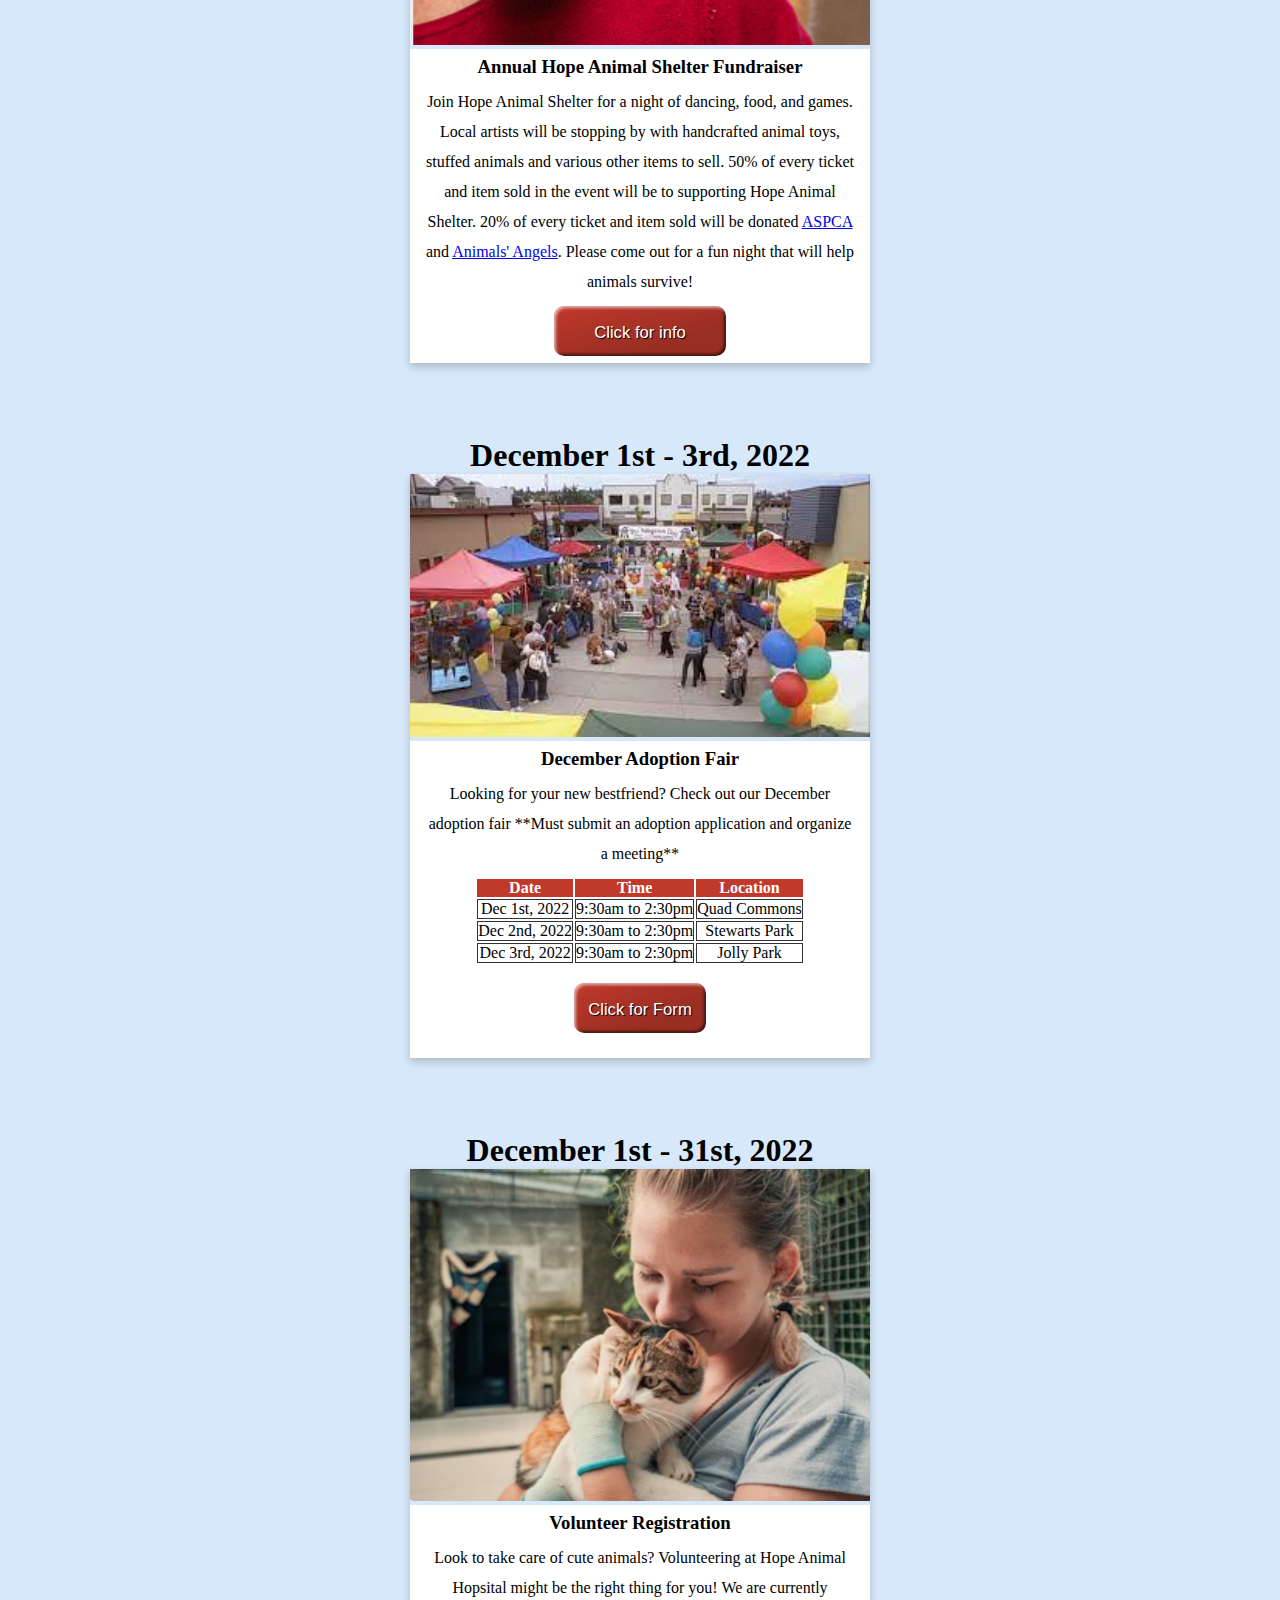
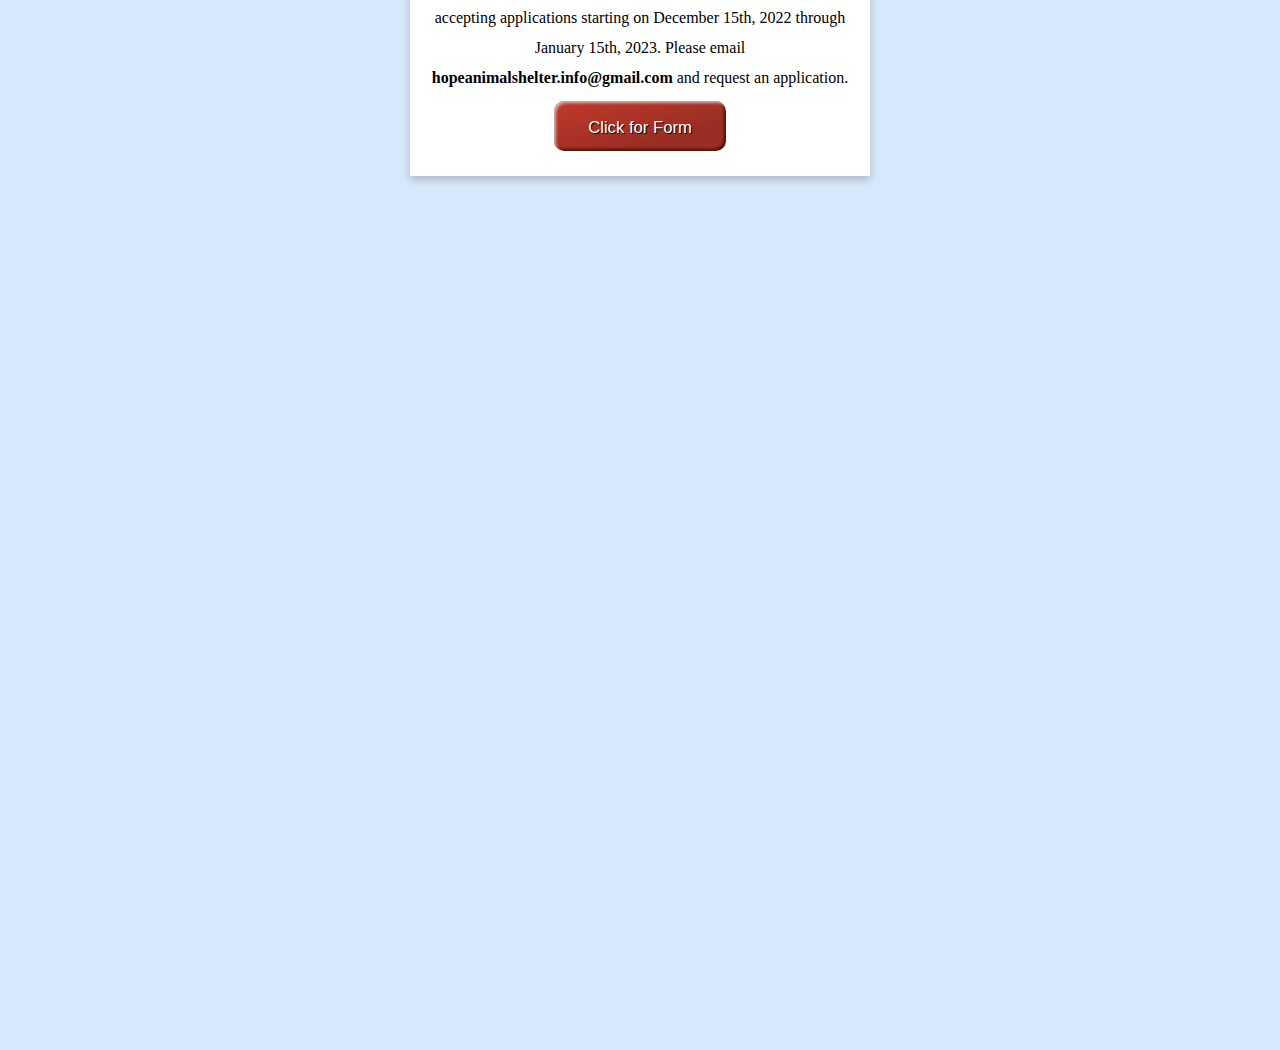
==== commit 181c39e4: "added link to index.css" ====
--- a/index.html
+++ b/index.html
@@ -4,6 +4,7 @@
     <meta charset="UTF-8">
     <meta http-equiv="X-UA-Compatible" content="IE=edge">
     <meta name="viewport" content="width=device-width, initial-scale=1.0">
+     <link rel="stylesheet" type="text/css" href="css/index.css">
     <title>Hope Animal Shelter</title>
  </head>
  <body>
--- a/css/index.css
+++ b/css/index.css
@@ -0,0 +1,218 @@
+        * {
+            margin: 0;
+            padding: 0;
+        }
+        body {
+            text-align: center;
+        }
+        .wrapper {
+            width: 90%;
+            margin: 0 auto
+        }
+
+        header {
+            width: 100%;
+            height: 100px;
+            background-color: #c0392b;
+            position: fixed;
+        }
+        .logo {
+            width: 30%;
+            float: left;
+            text-align: left;
+            line-height: 100px;
+        }
+
+        .logo a {
+            text-decoration: none;
+            font-size: 20px;
+            font-family: 'Pacifico';
+            color: white;
+            letter-spacing: 4px;
+        }
+
+        nav {
+            float: right;
+            line-height: 100px;
+        }
+
+        nav a {
+            text-decoration: none;
+            font-family: 'Poppins';
+            letter-spacing: 4px;
+            font-size: 20px;
+            color:white;
+            padding: 36px 10px;
+            margin: 0 1px;
+            font-weight: 500;
+
+        }
+
+        nav a:hover {
+            background-color: #d7e8fb;
+            color: black;
+            font-weight: 700;
+        }
+
+        .banner-area {
+            position: fixed;
+            background-image: url(.../images/landphoto.png);
+            background-size: cover;
+            background-position: center center;
+            top: 100px;
+            height: 100vh;
+            width: 100%
+        }
+
+        .banner-area:after {
+            content: "";
+            position:absolute;
+            top:0;
+            left:0;
+            display: block;
+            width:100%;
+            height: 100%;
+        }
+
+        .banner-area h2 {
+            padding-top: 8%;
+            font-size: 80px;
+            color: white; 
+        }
+
+        .content-area {
+            width: 100%;
+            height: 3500px;
+            position: relative;
+            background-color: #d7e8fb;
+            top: 750px;
+        }
+
+        .content-area h2 {
+            font-size: 40px;
+            margin:0;
+            padding-top: 30px;
+            letter-spacing: 4px;
+        }
+
+        .content-area p {
+            padding: 2% 0;
+            line-height: 30px;
+            text-align: center;
+        }
+
+        /* start of code*/
+        .petimg{
+            display: block;
+            margin-left: auto;
+            margin-right: auto;
+            width: 300px;
+            height: 250px;
+        }
+
+        .cent {
+            display: inline-block;
+            margin-left: auto;
+            margin-right: auto;
+            
+        }
+        .styled {
+            display: block;
+            margin-left: auto;
+            margin-right: auto;
+            width: 40%;
+            border: 0;
+            line-height: 2.5;
+            padding: 0 10px;
+            font-size: 20px;
+            text-align: center;
+            color: white;
+            text-shadow: 1px 1px 1px #000;
+            border-radius: 10px;
+            background-color: #c0392b;
+            background-image: linear-gradient(to top left,
+                                            rgba(0, 0, 0, .2),
+                                            rgba(0, 0, 0, .2) 30%,
+                                            rgba(0, 0, 0, 0));
+            box-shadow: inset 2px 2px 3px rgba(255, 255, 255, .6),
+                        inset -2px -2px 3px rgba(0, 0, 0, .6);
+        }
+
+        .styled:hover {
+            background-color: #C42E1F;
+        }
+
+        .styled:active {
+            box-shadow: inset -2px -2px 3px rgba(255, 255, 255, .6),
+                        inset 2px 2px 3px rgba(0, 0, 0, .6);
+        }
+
+        .table {
+            margin-left: auto;
+            margin-right: auto;
+        }
+        
+
+        td {
+            border: 1px solid #333;
+        }
+
+        thead,
+        tfoot {
+            background-color: #c0392b;
+            color: white;
+        }
+
+        .card {
+            margin: 0 auto;
+            padding: 0;
+            box-sizing: border-box;
+            box-shadow: 0 4px 8px 0 rgba(0,0,0,0.2);
+            transition: 0.3s;
+            width: 40%;
+        }
+
+        .card:hover {
+            box-shadow: 0 8px 16px 0 rgba(8, 6, 6, 0.2);
+        }
+
+        .container {
+            background-color: white;
+            padding: 7px 16px;
+            text-align: center;
+        }
+
+        /*Social Media Buttons*/
+        .fa {
+            padding: 10px;
+            font-size: 100px;
+            width: 15px;
+            text-align: center;
+            text-decoration: none;
+            margin: 5px 2px;
+            border-radius: 50%;
+        }
+  
+        .fa:hover {
+            opacity: 0.7;
+        }
+
+        .fa-youtube {
+            background: #bb0000;
+            color: white;
+            justify-content: center;
+
+        }
+  
+        .fa-instagram {
+            background: #07144E;
+            color: white;
+            justify-content: center;
+        }
+
+        .social {
+            display: flex;
+            justify-content: center;
+            align-items: center;
+            padding-top: 10px;
+        }
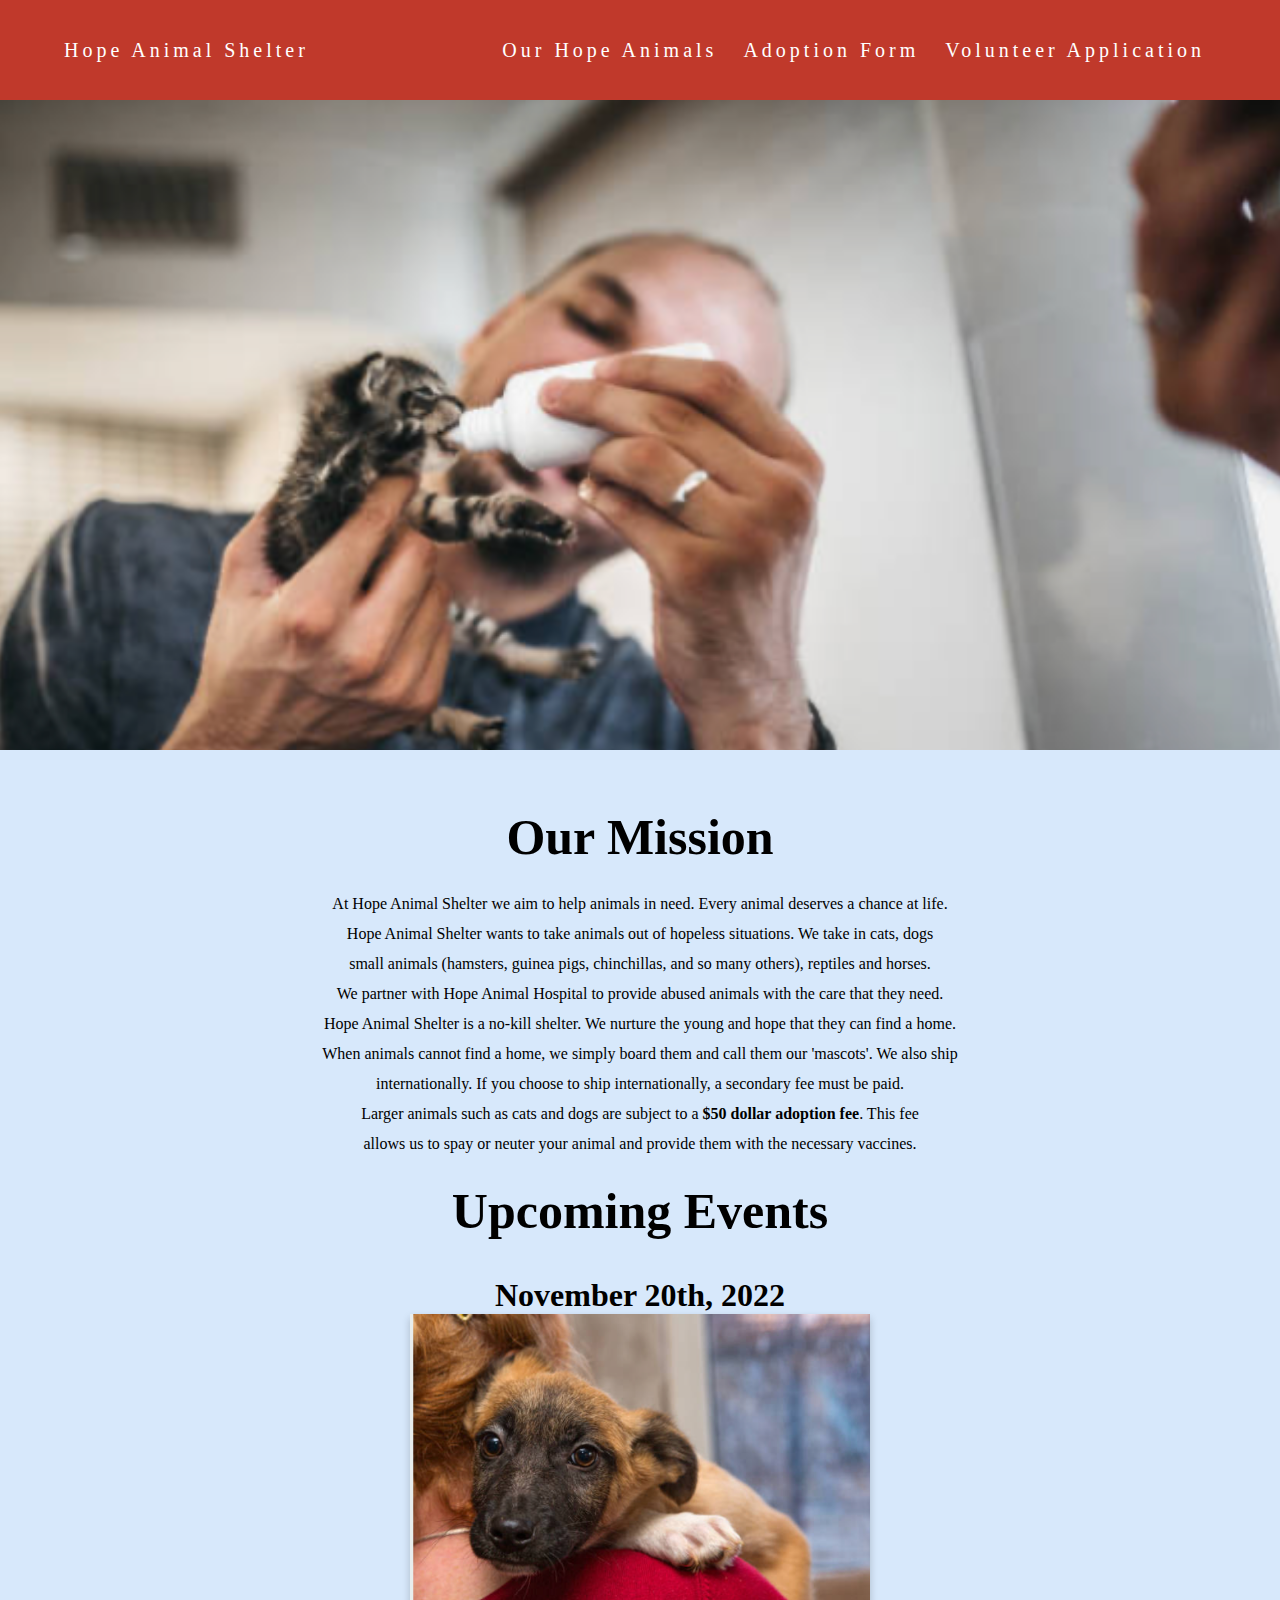
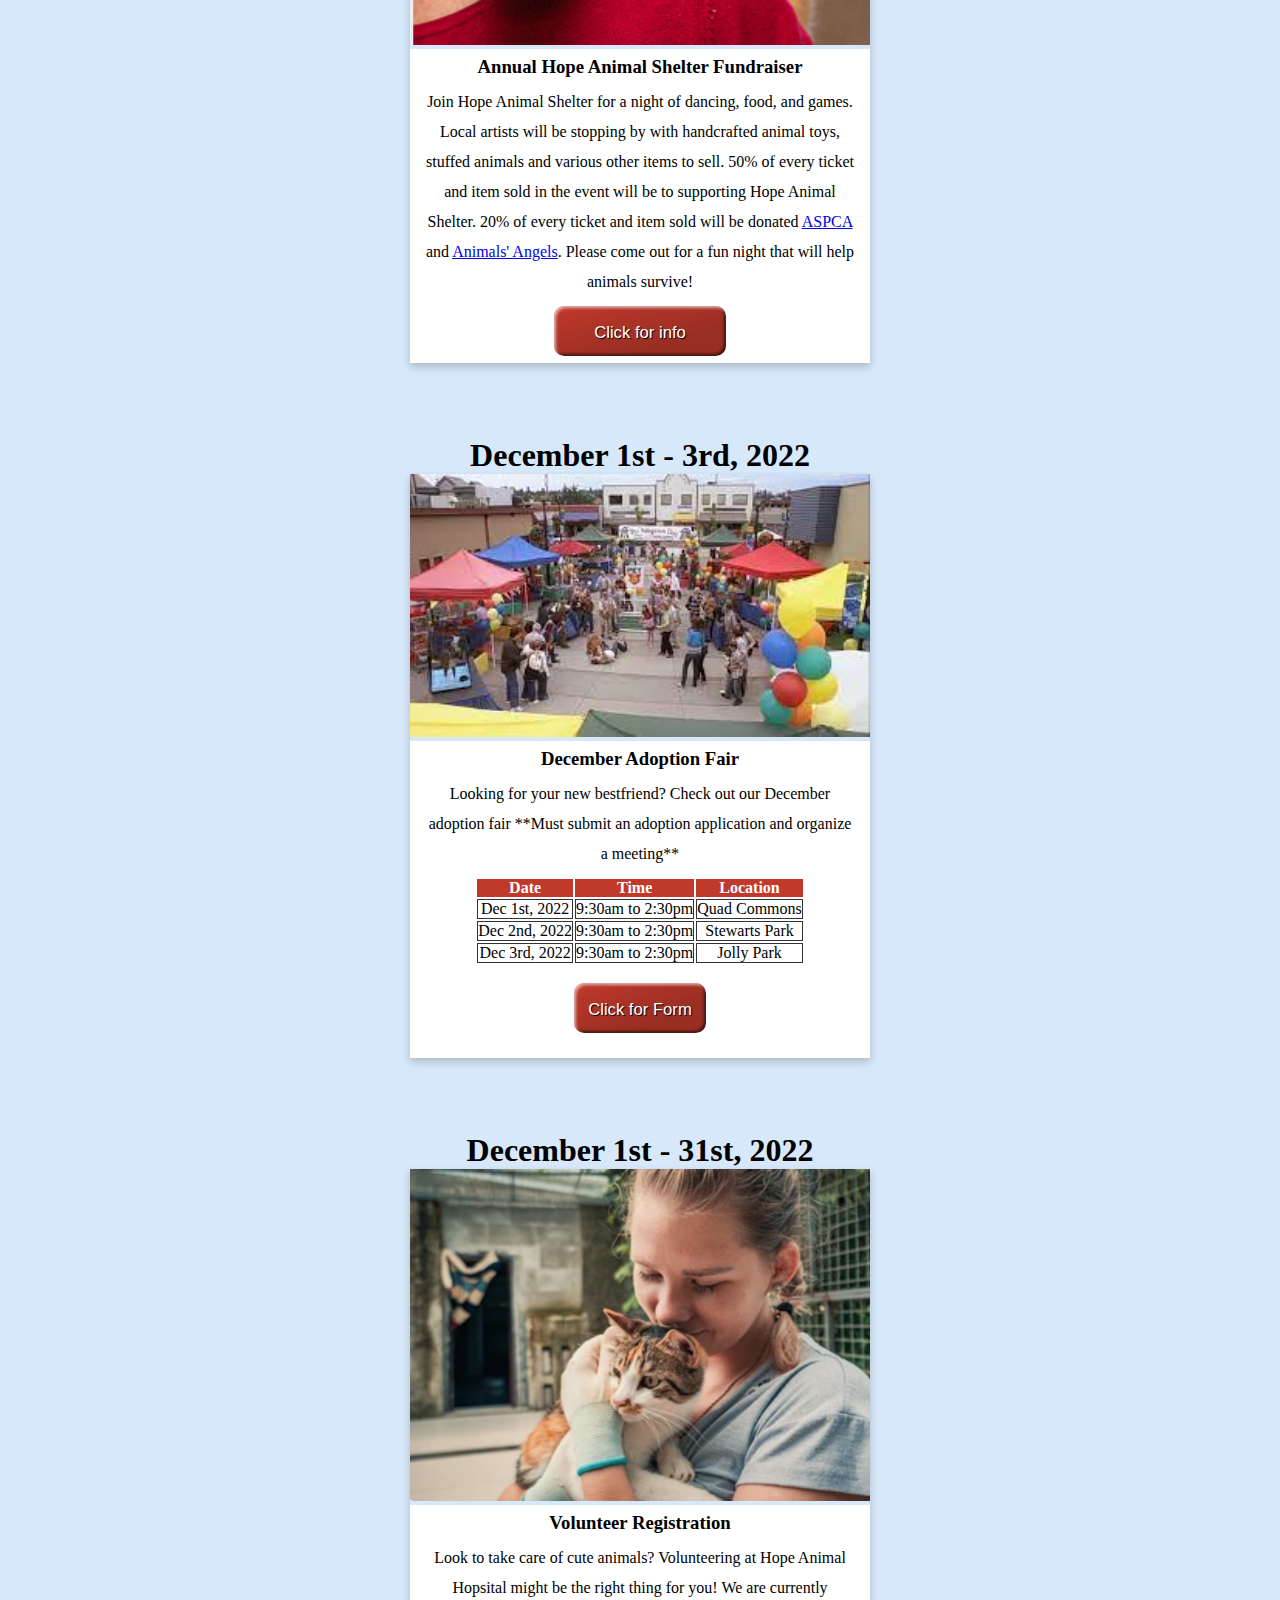
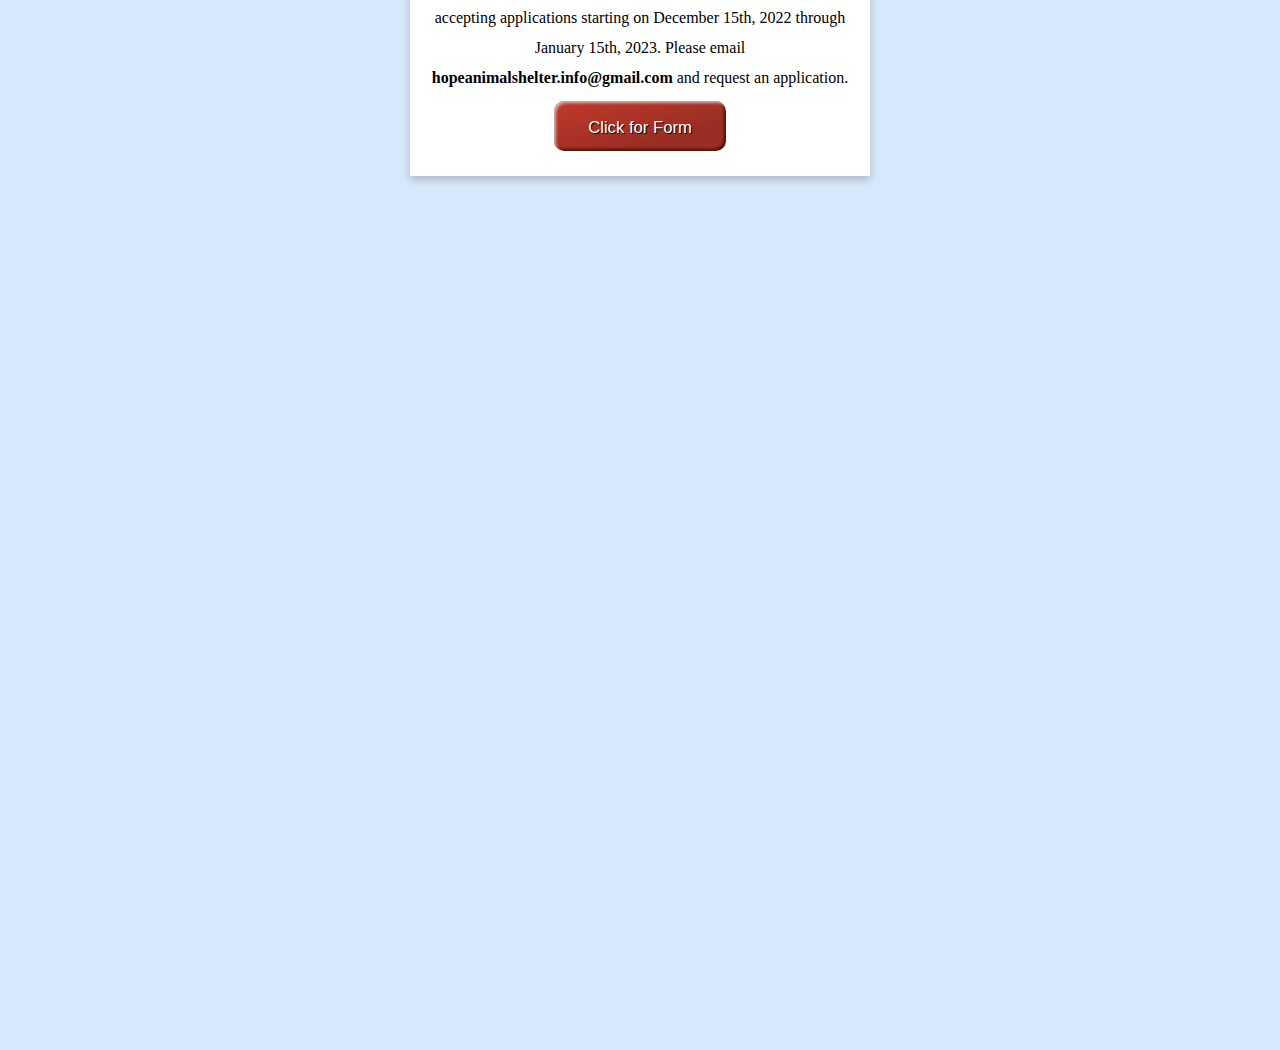
==== commit f7999eda: "Update index.html" ====
--- a/index.html
+++ b/index.html
@@ -5,6 +5,7 @@
     <meta http-equiv="X-UA-Compatible" content="IE=edge">
     <meta name="viewport" content="width=device-width, initial-scale=1.0">
      <link rel="stylesheet" type="text/css" href="css/index.css">
+     <link rel="icon" type="image/x-icon" href="images\favicon.jpg">
     <title>Hope Animal Shelter</title>
  </head>
  <body>
--- a/css/index.css
+++ b/css/index.css
@@ -38,7 +38,6 @@
 
         nav a {
             text-decoration: none;
-            font-family: 'Poppins';
             letter-spacing: 4px;
             font-size: 20px;
             color:white;
@@ -56,7 +55,7 @@
 
         .banner-area {
             position: fixed;
-            background-image: url(.../images/landphoto.png);
+            background-image: url(../images/landphoto.png);
             background-size: cover;
             background-position: center center;
             top: 100px;
